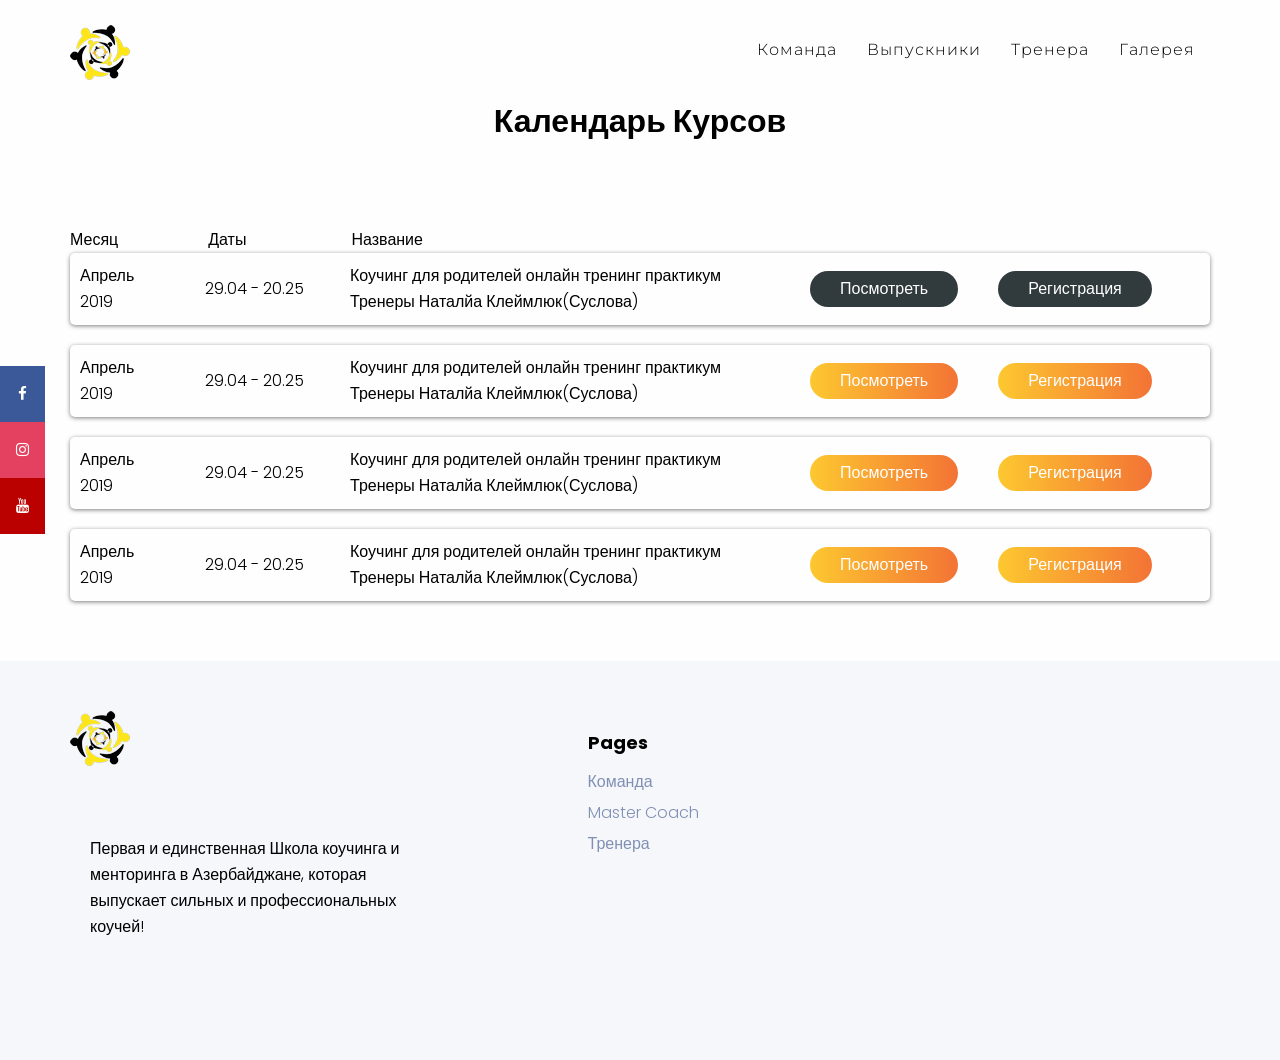
==== calendar.html @ a50178ea "initial commit" ====
<!doctype html>
<html class="no-js" lang="zxx">
<head>
    <!--====== USEFULL META ======-->
    <meta charset="UTF-8">
    <meta http-equiv="X-UA-Compatible" content="IE=edge">
	<meta name="viewport" content="width=device-width, user-scalable=no" />
    <meta name="viewport" content="width=device-width, initial-scale=1">
    <meta name="description" content="Master Coach Azerbaijan" />
    <meta name="keywords" content="Master Coach Azerbaijan" />

    <!--====== TITLE TAG ======-->
    <title>Master Coach Azerbaijan</title>

    <!--====== FAVICON ICON =======-->
    <link rel="shortcut icon" type="image/ico" href="assets/img/favicon.png" />

    <!--====== STYLESHEETS ======-->
    <link type="text/css" rel="stylesheet" href="assets/css/plugins.css" >
    <link type="text/css" rel="stylesheet" href="assets/css/plugins/bx-slider.css" >
    <link type="text/css" rel="stylesheet" href="assets/css/theme.css" >
    <link type="text/css" rel="stylesheet" href="assets/css/icons.css" >
    <link type="text/css" rel="stylesheet" href="assets/css/calendar.css" >
    <!--====== MAIN STYLESHEETS ======-->
    <link type="text/css" rel="stylesheet" href="style.css" >
    <link type="text/css" rel="stylesheet" href="assets/css/materialdesignicons.min.css">
    <link type="text/css" rel="stylesheet" href="assets/css/responsive.css" >

    <script src="assets/js/vendor/modernizr-2.8.3.min.js"></script>
    <!--[if lt IE 9]>
        <script src="//oss.maxcdn.com/html5shiv/3.7.2/html5shiv.min.js"></script>
        <script src="//oss.maxcdn.com/respond/1.4.2/respond.min.js"></script>
        <![endif]-->
</head>

<body class="home-two" data-spy="scroll" data-target=".mainmenu-area" data-offset="90">

    <!--[if lt IE 8]>
        <p class="browserupgrade">You are using an <strong>outdated</strong> browser. Please <a href="http://browsehappy.com/">upgrade your browser</a> to improve your experience.</p>
    <![endif]-->

    <!--- PRELOADER -->
    <div class="preeloader">
        <div class="preloader-spinner"></div>
    </div>

    <!--SCROLL TO TOP-->
    <a href="#scroolup" class="scrolltotop"><i class="fa fa-long-arrow-up"></i></a>

    <!--START TOP AREA-->
    <header class="top-area" id="home">
        <div class="header-top-area" id="scroolup">
            <!--MAINMENU AREA-->
            <div class="mainmenu-area" id="mainmenu-area">
                <div class="mainmenu-area-bg"></div>
                <nav class="navbar">
                    <div class="container">
                        <div class="navbar-header">
                            <a href="index.html" class="navbar-brand"><img src="assets/img/logo.png" alt="logo"></a>
                        </div>
                        <div class="mainmenu-and-right-button">
                            <div id="main-nav" class="stellarnav">
                                <ul id="nav" class="nav navbar-nav">
                                    <li><a href="team.html">Команда</a></li>
                                    <li><a href="master-coach.html">Выпускники</a></li>
                                    <li><a href="trainer.html">Тренера</a></li>
                                    <li><a href="gallery.html">Галерея</a></li>
                                </ul>
                            </div>
                        </div>
                    </div>
                </nav>
            </div>
            <!--END MAINMENU AREA END-->
        </div>
        
    </header>
    <!-- SLIDER BLOCK START-->
    

    <!-- SOCIAL ICONS -->
    <div class="icon-bar">
        <a href="#" class="facebook"><i class="fa fa-facebook"></i></a> 
        <a href="#" class="instagram"><i class="fa fa-instagram" aria-hidden="true"></i></a> 
        <a href="#" class="youtube"><i class="fa fa-youtube"></i></a> 
    </div>
    <!-- SOCIAL ICONS END -->
    

 
    

    <!--ABOUT AREA-->
    


    

   
    

    <!--BLOG AREA-->
    <section class="blog-area padding-100-40 wow fadeIn" id="news">
        <div class="container">
            <div class="row">
                <div class="col-md-12 col-lg-12">
                    <div class="area-title text-center">
                        <h2>Календарь курсов</h2>
                    </div>
                </div>
            </div>
            <div class="row">
                <div class="col-md-12 col-lg-12 col-sm-12 col-xs-12">
                    <ul class="names">
                        <li>Месяц</li>
                        <li>Даты</li>
                        <li>Название</li>
                    </ul>
                    <ul class="list-graduates">
                        <li>
                            <span>Апрель<br>2019</span>
                            <span>29.04 - 20.25</span>
                            <span>Коучинг для родителей онлайн тренинг практикум<br>
                                Тренеры Наталйа Клеймлюк(Суслова)</span>
                            
                            <a class="inactive" href="graduate.html"><button disabled>Посмотреть</button></a>
                            <a class="inactive" href="graduate.html"><button disabled>Регистрация</button></a>
                        </li>
                        <li>
                            <span>Апрель<br>2019</span>
                            <span>29.04 - 20.25</span>
                            <span>Коучинг для родителей онлайн тренинг практикум<br>
                                  Тренеры Наталйа Клеймлюк(Суслова)</span>
                            
                            <a href="graduate.html"><button>Посмотреть</button></a>
                            <a href="graduate.html"><button>Регистрация</button></a>
                        </li>
                        <li>
                            <span>Апрель<br>2019</span>
                            <span>29.04 - 20.25</span>
                            <span>Коучинг для родителей онлайн тренинг практикум<br>
                                Тренеры Наталйа Клеймлюк(Суслова)</span>
                            
                            <a href="graduate.html"><button>Посмотреть</button></a>
                            <a href="graduate.html"><button>Регистрация</button></a>
                        </li>
                        <li>
                            <span>Апрель<br>2019</span>
                            <span>29.04 - 20.25</span>
                            <span>Коучинг для родителей онлайн тренинг практикум<br>
                                Тренеры Наталйа Клеймлюк(Суслова)</span>
                            
                            <a href="graduate.html"><button>Посмотреть</button></a>
                            <a href="graduate.html"><button>Регистрация</button></a>
                        </li>
                    </ul>
                </div>
            </div>
        </div>
    </section>
    <!--BLOG AREA END-->
    

    <!--FOOER AREA-->
    <footer class="footer-area sky-gray-bg padding-bottom padding-top-50 relative wow fadeIn">
        <div class="footer-bottom-area">
            <div class="container">
                <div class="row">
                    <div class="col-md-4 col-xs-12 sm-center xs-center sm-mb50 xs-mb50">
                        <div class="footer-logo mb50">
                            <a href="#"><img src="assets/img/logo.png" alt=""></a>
                        </div>
                        <div class="footer-about">
                            <p>Первая и единственная Школа коучинга и менторинга в 
                                Азербайджане, которая выпускает сильных и 
                                профессиональных коучей!</p>
                        </div>
                    </div>
                    <div class="col-md-7 col-md-offset-1 col-xs-12">
                        <div class="row">
                            <div class="col-md-12 col-sm-12 col-xs-12">
                                <div class="single-footer-widget">
                                    <h4>Pages</h4>
                                    <ul>
                                        <li><a href="#">Команда</a></li>
                                        <li><a href="#">Master Coach</a></li>
                                        <li><a href="trainer.html">Тренера</a></li>
                                    </ul>
                                </div>
                            </div>
                        </div>
                    </div>
                </div>
                
            </div>
        </div>
    </footer>
    <!--FOOER AREA END-->


    <!--====== SCRIPTS JS ======-->
    <script src="assets/js/plugins.js"></script>
    <script src="assets/js/main.js"></script>
</body>


<!-- Mirrored from www.bongobeyond.net/html/aimee/seoplus/index.html by HTTrack Website Copier/3.x [XR&CO'2014], Mon, 11 Feb 2019 16:35:33 GMT -->
</html>
---- assets/css/plugins.css ----
/*--------------------------------------------------------------------------------------
----------------------------------------------------------------------------------------
                                PLUGINS CSS FILES INDEX
========================================================================================
    1. BASE CSS
----------------------------------------------------------------------------------------*/

@import url("plugins/normalize.css");
@import url("plugins/animate.css");
@import url("plugins/owl.carousel.css");
@import url("plugins/swiper.min.html");
@import url("plugins/stellarnav.min.css");
@import url("plugins/bootstrap.min.css");
---- assets/css/plugins/bx-slider.css ----
.bx-wrapper {
    margin: 0 auto 60px;
    padding: 0;
    position: relative;
    -ms-touch-action: pan-y;
    touch-action: pan-y;
}

.bx-wrapper img {
    display: block;
    max-width: 100%;
}

.bxslider {
    margin: 0;
    padding: 0;
}

ul.bxslider {
    list-style: outside none none;
}

.bx-viewport {
    -webkit-transform: translateZ(0px);
    transform: translateZ(0px);
}

.bx-wrapper {
    background: #ffffff none repeat scroll 0 0;
    border: 5px solid #ffffff;
    -webkit-box-shadow: 0 0 5px #cccccc;
    box-shadow: 0 0 5px #cccccc;
}

.bx-wrapper .bx-controls-auto,
.bx-wrapper .bx-pager {
    bottom: -30px;
    position: absolute;
    width: 100%;
}

.bx-wrapper .bx-loading {
    background: #ffffff url("../../img/bx_loader.gif") no-repeat scroll center center;
    height: 100%;
    left: 0;
    min-height: 50px;
    position: absolute;
    top: 0;
    width: 100%;
    z-index: 2000;
}

.bx-wrapper .bx-pager {
    color: #666666;
    font-family: Arial;
    font-size: 0.85em;
    font-weight: 700;
    padding-top: 20px;
    text-align: center;
}

.bx-wrapper .bx-pager.bx-default-pager a {
    background: #666666 none repeat scroll 0 0;
    border-radius: 5px;
    display: block;
    height: 10px;
    margin: 0 5px;
    outline: 0 none;
    text-indent: -9999px;
    width: 10px;
}

.bx-wrapper .bx-pager.bx-default-pager a.active,
.bx-wrapper .bx-pager.bx-default-pager a:focus,
.bx-wrapper .bx-pager.bx-default-pager a:hover {
    background: #000000 none repeat scroll 0 0;
}

.bx-wrapper .bx-controls-auto .bx-controls-auto-item,
.bx-wrapper .bx-pager-item {
    display: inline-block;
}

.bx-wrapper .bx-pager-item {
    font-size: 0;
    line-height: 0;
}

.bx-wrapper .bx-prev {
    background: rgba(0, 0, 0, 0) url("../../img/controls.png") no-repeat scroll 0 -32px;
    left: 10px;
}

.bx-wrapper .bx-prev:focus,
.bx-wrapper .bx-prev:hover {
    background-position: 0 0;
}

.bx-wrapper .bx-next {
    background: rgba(0, 0, 0, 0) url("../../img/controls.png") no-repeat scroll -43px -32px;
    right: 10px;
}

.bx-wrapper .bx-next:focus,
.bx-wrapper .bx-next:hover {
    background-position: -43px 0;
}

.bx-wrapper .bx-controls-direction a {
    height: 32px;
    margin-top: -16px;
    outline: 0 none;
    position: absolute;
    text-indent: -9999px;
    top: 50%;
    width: 32px;
    z-index: 9999;
}

.bx-wrapper .bx-controls-direction a.disabled {
    display: none;
}

.bx-wrapper .bx-controls-auto {
    text-align: center;
}

.bx-wrapper .bx-controls-auto .bx-start {
    background: rgba(0, 0, 0, 0) url("../../img/controls.png") no-repeat scroll -86px -11px;
    display: block;
    height: 11px;
    margin: 0 3px;
    outline: 0 none;
    text-indent: -9999px;
    width: 10px;
}

.bx-wrapper .bx-controls-auto .bx-start.active,
.bx-wrapper .bx-controls-auto .bx-start:focus,
.bx-wrapper .bx-controls-auto .bx-start:hover {
    background-position: -86px 0;
}

.bx-wrapper .bx-controls-auto .bx-stop {
    background: rgba(0, 0, 0, 0) url("../../img/controls.png") no-repeat scroll -86px -44px;
    display: block;
    height: 11px;
    margin: 0 3px;
    outline: 0 none;
    text-indent: -9999px;
    width: 9px;
}

.bx-wrapper .bx-controls-auto .bx-stop.active,
.bx-wrapper .bx-controls-auto .bx-stop:focus,
.bx-wrapper .bx-controls-auto .bx-stop:hover {
    background-position: -86px -33px;
}

.bx-wrapper .bx-controls.bx-has-controls-auto.bx-has-pager .bx-pager {
    text-align: left;
    width: 80%;
}

.bx-wrapper .bx-controls.bx-has-controls-auto.bx-has-pager .bx-controls-auto {
    right: 0;
    width: 35px;
}

.bx-wrapper .bx-caption {
    background: rgba(80, 80, 80, 0.75) none repeat scroll 0 0;
    bottom: 0;
    left: 0;
    position: absolute;
    width: 100%;
}

.bx-wrapper .bx-caption span {
    color: #ffffff;
    display: block;
    font-family: Arial;
    font-size: 0.85em;
    padding: 10px;
}
---- assets/css/theme.css ----
/*--------------------------------------------------------------------------------------
----------------------------------------------------------------------------------------
                                CORE CSS FILES INDEX
========================================================================================
    1. TEXT TYPOGRAPHY CSS
    2. MARGIN CSS
    3. PADDING CSS
    4. BACKGROUND CSS
    5. COLOR CSS
    6. BORDER CSS
    7. SHADOW CSS
    8. BEFORE AFTER CSS
    9. MENU CSS
    10. FORM & INPUT CSS
    11. AREA BG CSS
    12. AREA TITLE CSS
    13. HOVER CSS
    14. HOME AREA CSS
    15. HOME SLIDER CSS
    16. BOX CSS
    17. TEAM CSS
    18. SCREENSHOT CSS
    19. BLOG CSS
    20. WIDGETS CSS
    21. SINGLE PAGE CSS
----------------------------------------------------------------------------------------*/

@import url("core/text-typography.css");
@import url("core/default.css");
@import url("core/margin.css");
@import url("core/padding.css");
@import url("core/background.css");
@import url("core/color.css");
@import url("core/border.css");
@import url("core/shadow.css");
@import url("core/before-after.html");
@import url("core/menu.css");
@import url("core/form-and-input.css");
@import url("core/area-bg.css");
@import url("core/area-title.css");
@import url("core/hover.css");
@import url("core/home-area.css");
@import url("core/slider-area.css");
@import url("core/box.css");
@import url("core/team.css");
@import url("core/screenshot.css");
@import url("core/blog.html");
@import url("core/widgets.html");
@import url("core/single-page.html");
---- assets/css/icons.css ----
/*--------------------------------------------------------------------------------------
----------------------------------------------------------------------------------------
                                ICONS CSS FILES INDEX
========================================================================================
    1. GOOGLE METERIAL ICON
    2. FONT AWESOME ICON
    3. FLAT ICON
    4. THEMEFY ICON
    5. LENEA ICON
    6. BECON ICON
    7. ICOFONT ICON
----------------------------------------------------------------------------------------*/
@import url("icons/font-awesome.min.css");
---- assets/css/calendar.css ----
.socials {
    text-align: center;
    margin-top: 20px;
}
.sertificate .owl-next, 
.sertificate .owl-prev {
    width: 22px;
    height: 40px;
    margin-top: -20px;
    position: absolute;
    top: 50%;
}
.sertificate {
    width: 60%;
    margin: 0 auto;
}
.sertificate > img {
    width: 100%;
}
.sertificate .owl-next {
    right: 10px;
}
.sertificate .owl-prev {
    left: 10px;
}
svg {
    fill: #000;
    height: 60px;
}
@media only screen and (max-width:768px){
    .info > h4 {
        margin-top: 20px;
    }
    .sertificate .owl-next {
        right: 35px;
    }
    .sertificate .owl-prev {
        left: 35px;
    }
}
form {
    display:-webkit-box;
    display:-webkit-flex;
    display:-ms-flexbox;
    display:flex;
    width: 60%;
    margin: 0 auto;
}
.list-graduates {
    padding-inline-start: 0px;
}
.list-graduates > li {
    padding: 10px;
    box-shadow: 0px 1px 4px rgba(0,0,0, .5);
    border-radius: 5px;
    -webkit-box-align: center;
    -webkit-align-items: center;
    -ms-flex-align: center;
    align-items: center;
    display: -webkit-box;
    display: -webkit-flex;
    display: -ms-flexbox;
    display: flex;
    /* -webkit-box-pack: justify;
    -webkit-justify-content: space-between;
        -ms-flex-pack: justify;
            justify-content: space-between; */
            margin-bottom: 20px;
}
@media (max-width:992px){
    .list-graduates > li {
    -webkit-box-orient: vertical;
    -webkit-box-direction: normal;
    -webkit-flex-direction: column;
        -ms-flex-direction: column;
            flex-direction: column;
    }
    .list-graduates > li > span {
        margin-bottom: 20px;
    }
    .list-graduates > li > span:nth-child(2){
        max-width: 100% !important; 
    }
}
.list-graduates > li >  span {
    margin-left: 45px;
}
.list-graduates > li > span:nth-child(1){
    min-width: 80px;
}
.list-graduates > li > span:nth-child(2){
    min-width: 100px;
}
.list-graduates > li > span:nth-child(3){
    min-width: 410px;
    max-width: 410px;
    text-align: justify;
}
.list-graduates > li > a {
    margin-left: 50px;
} 
.list-graduates > li > a:last-child {
    margin-left: 40px;
}
.list-graduates > li > span:first-child {
    margin-left: 0px;
}
.list-graduates > li > span:nth-child(2){
    max-width: 28%;
}
.list-graduates > li > .inactive > button{
    cursor: not-allowed;
    background-image: none;
    background-color: #313A3D;
}
.list-graduates > li > a > button {
    background-color: #fdc830;
    background-image: -webkit-gradient(linear, left top, right top, from(#fdc830), to(#f37335));
    background-image: -webkit-linear-gradient(left, #fdc830, #f37335);
    filter: progid:DXImageTransform.Microsoft.gradient(startColorStr='#696df3', endColorStr='#a200ff', gradientType='1');
    border-radius: 50rem;
    color: #fff;
    padding: 5px 30px;
    border: none;
}
form input[type="submit"] {
    background-color: #fdc830;
    background-image: -webkit-gradient(linear, left top, right top, from(#fdc830), to(#f37335));
    background-image: -webkit-linear-gradient(left, #fdc830, #f37335);
    filter: progid:DXImageTransform.Microsoft.gradient(startColorStr='#696df3', endColorStr='#a200ff', gradientType='1');
    color: #fff;
    border-top-right-radius: 50rem;
    border-bottom-right-radius: 50rem;
}
input[type="text"] {
    border-top-left-radius: 50rem;
    border-bottom-left-radius: 50rem;
    border: 1px solid #fdc830;
    padding: 0px 25px;
}
.names {
    -webkit-padding-start: 0px;
    padding-inline-start: 0px;
    display: -webkit-box;
    display: -webkit-flex;
    display: -ms-flexbox;
    display: flex;
    list-style: none;
    margin-bottom: 0px;
}
.names li {
    margin-left: 90px;
}
.names li:last-child {
    margin-left: 105px;
}
.names li:first-child {
    margin-left: 0px;
}
---- style.css ----
/*--------------------------------------------------------------------------------------
Theme Name: Aimee
Theme URI: https://themeforest.net/user/business-theme/portfolio
Author URI: https://themeforest.net/user/business-theme/portfolio
Description: 100% Responsive, Highly Customizable, SEO Friendly HTML5 template using Twitter Bootstrap Latest, Search Engine Friendly.
Author: Yeadh
Version: 1.0
----------------------------------------------------------------------------------------
    1. TOP AREA
        2.1. WELCOME TEXT AREA
    2. ABOUT AREA
    3. SERVICE AREA
    4. CLIENT AREA
    5. TESTMONIAL AREA
    6. PRICE AERA
    7. BLOG AREA
    8. CONTACT AREA
    9. FOOTER AREA
    10. SCROLL TO TOP AREA
    11. BLOG PAGE
    12. HOME TWO
    13. TESTMONIAL STYLE TWO
----------------------------------------------------------------------------------------*/
/*----------------------------
    1.1. WELCOME TEXT AREA
------------------------------*/
@import url('https://fonts.googleapis.com/css?family=Poppins:400,700');

.welcome-text-area .area-bg::before {
    background: url(assets/img/home/01.png) no-repeat scroll top right / cover;
    width: 50%;
    left: auto;
    right: 0;
}

.bnr-2 {
    background: url(assets/img/home/home-3.png) no-repeat;
    background-size: cover;
    background-position: center;
	    padding-bottom: 10px;
}

.right-layer {
    position: absolute;
    width: 39%;
}

.welcome-text {
    width: 50%;
}

.home-two .welcome-text h1 {
    font-size: 58px;
    letter-spacing: 0;

}

.color_grad {
    color: #1d274e;
}

.welcome-area .right-image img {
    right: 0;
    position: absolute;
    top: 0;
}

/*---------------------------
    2. ABOUT AREA
----------------------------*/

.vision-area .vision-dots .dot.active {
    color: #fff;
    border: 1px solid #000000;
    position: relative;
}

.vision-area .vision-dots .dot.active .quote-arrow {
  position: absolute;
  width: 20px;
  height: 20px;
  border-right: 1px solid #000000;
  border-bottom: 1px solid #000000;
  -webkit-transform: rotate(45deg);
          transform: rotate(45deg);
   bottom: -10px;
   z-index: 2;
   background: #fff;
}

.owl-carousel .owl-item {
    /*	border:1px solid #361cc1;*/
    padding: 15px;
}

.about-area .area-bg {
    background: rgba(0, 0, 0, 0) url("assets/img/home/02.png") no-repeat scroll left top / 50% auto;
}

.about-content ul {
    list-style: outside none none;
    margin: 0;
    padding: 0;
}

.about-content ul li {
    margin-bottom: 20px;
    padding-left: 50px;
    position: relative;
}

.about-content ul li i {
    background: rgba(41, 59, 167, 0.3) none repeat scroll 0 0;
    border-radius: 50%;
    color: #ffffff;
    height: 30px;
    left: 0;
    padding-top: 6px;
    position: absolute;
    text-align: center;
    top: 5px;
    width: 30px;
}

.our_mission_text {
    margin-top: 4%;
}

.read-more {
    background-color: #fdc830;
    background-image: -webkit-gradient(linear, left top, right top, from(#fdc830), to(#f37335));
    background-image: -webkit-linear-gradient(left, #fdc830, #f37335);
    filter: progid:DXImageTransform.Microsoft.gradient(startColorStr='#696df3', endColorStr='#a200ff', gradientType='1');
    border-radius: 50px;
    color: #ffffff;
    display: inline-block;
    font-size: 14px;
    font-weight: 400;
    padding: 8px 30px;
    text-transform: capitalize;
    border: none;
}

.read-more:hover {
    background: #ffffff none repeat scroll 0 0;
    color: #015dc7;
}

/*--------------------------------
    3. SERVICE AREA
---------------------------------*/
.vision-dots {
    display: flex;
    justify-content: center;
}
.vision_item {
    margin-top: 50px;
}
.vision-dots .dot {
    padding: 35px 20.5px 16px;
    border: 1px solid #ccc;
    text-align: center;
    width: 240px;
    /* margin: 0 17px; */
	cursor: pointer;
}

.vision-dots .dot h4 {
    font-size: 20px;
    font-weight: 600;
    letter-spacing: 1px;
}

.vision-dots .dot i {
    font-size: 50px;
    color: #3e59ff;
    margin-bottom: 25px;
}

/* .vision_item {
    border: 1px solid #000000;
} */
.vision_item div p {
    font-size: 16px;
    line-height: 26px;
}

.vision_item div .home-button {
    margin-top: 45px;
}

.vision_item div h2 {
    padding-top: 25px;
}

.tab_images {
    width: 40%;
    float: left;
}

.tab_images img {
    width: 100%;
}

.tab_content {
    width: 60%;
    float: right;
    padding: 0 45px;
}

.box-img-icon {
    height: 70px;
    width: 70px;
}

.box-img-icon img {
    max-height: 100%;
    max-width: 100%;
}

/*---------------------------
    4. CLIENT AREA
---------------------------*/


.client-slider.owl-carousel .owl-item img {
    margin: 0 auto;
    max-width: 100%;
    width: auto;
}

.single-client {
    -webkit-box-align: center;
    -ms-flex-align: center;
    align-items: center;
    display: -webkit-box;
    display: -ms-flexbox;
    display: flex;
    height: 70px;
}

.client-slider .owl-nav > div,
.blog-slider .owl-nav > div {
    background: #334d88 none repeat scroll 0 0;
    border-radius: 50%;
    color: #fff;
    display: inline-block;
    font-size: 20px;
    height: 35px;
    left: 0;
    opacity: 0;
    padding-top: 4px;
    position: absolute;
    text-align: center;
    top: 50%;
    -webkit-transform: translateY(-50%);
    transform: translateY(-50%);
    -webkit-transition: all 0.3s ease 0s;
    transition: all 0.3s ease 0s;
    width: 35px;
}

.client-slider .owl-nav > div.owl-next,
.blog-slider .owl-nav > div.owl-next {
    left: auto;
    right: 0;
}

.client-slider .owl-nav > div:hover,
.blog-slider .owl-nav > div:hover {
    background: #ff7467 none repeat scroll 0 0;
}

.client-slider:hover .owl-nav > div,
.blog-slider:hover .owl-nav > div {
    opacity: 1;
}

/*---------------------------------
    5. TESTMONIAL AREA
----------------------------------*/

.testmonial-area .area-bg {
    background: rgba(0, 0, 0, 0) url("assets/img/home/03.png") no-repeat scroll right top / 22% auto;
}

.single-testmonial-two {
    background: #ffffff none repeat scroll 0 0;
    border-radius: 10px;
    -webkit-box-shadow: 0 0 15px #f7f7fc;
    box-shadow: 0 0 15px #f7f7fc;
    margin: 5px 0;
    padding: 20px;
    position: relative;
    text-align: left !important;
}

.testmonial-quote {
    bottom: 20px;
    position: absolute;
    right: 20px;
}

.testmonial-quote::after {
    color: #FF7467;
    font-family: fontawesome;
    font-size: 41px;
    line-height: 1;
    opacity: 0.5;
    position: absolute;
    bottom: 16px;
    content: "\f10e";
    right: 20px;
}

.author-name-image {
    display: -webkit-box;
    display: -ms-flexbox;
    display: flex;
    -webkit-box-orient: vertical;
    -webkit-box-direction: normal;
    -ms-flex-direction: column;
    flex-direction: column;
    height: 80px;
    -webkit-box-pack: center;
    -ms-flex-pack: center;
    justify-content: center;
    padding-left: 90px;
}

.author-img {
    border-radius: 50%;
    height: 70px;
    left: 0;
    overflow: hidden;
    position: absolute;
    top: 0;
    width: 70px;
}

.author-name-image h4 {
    margin-bottom: 0;
}

.testmonial-slider.owl-carousel {
    overflow: hidden;
}

.testmonial-area .owl-nav > div {
    background: #334d88 none repeat scroll 0 0;
    border-radius: 50%;
    color: #ffffff;
    font-size: 30px;
    height: 40px;
    left: -30px;
    opacity: 0;
    padding-top: 4px;
    position: absolute;
    text-align: center;
    top: 30%;
    -webkit-transition: all 0.3s ease 0s;
    transition: all 0.3s ease 0s;
    visibility: hidden;
    width: 40px;
}

.testmonial-area .owl-nav > div.owl-next {
    left: auto;
    right: -30px;
}

.testmonial-area .owl-nav > div:hover {
    background: #FF7467 none repeat scroll 0 0;
}

/* .owl-carousel:hover .owl-nav > div.owl-next {
    opacity: 1;
    right: 0;
    visibility: visible;
}

.owl-carousel:hover .owl-nav > div.owl-prev {
    left: 0;
    opacity: 1;
    visibility: visible;
} */

/*.testmonial-area .owl-controls {
    height: 20px;
    margin-top: 30px;
}*/

.testmonial-area .owl-dots {
    left: 50%;
    position: absolute;
    -webkit-transform: translateX(-50%);
    transform: translateX(-50%);
}

.testmonial-area .owl-dots > div {
    border: 1px solid #586082;
    border-radius: 50%;
    display: inline-block;
    height: 15px;
    margin: 0 5px;
    -webkit-transition: all 0.3s ease 0s;
    transition: all 0.3s ease 0s;
    width: 15px;
}

.testmonial-area .owl-dots > div.active {
    background: #FF7467 none repeat scroll 0 0;
    border-color: #FF7467;
}

/*---------------------------------
    6. PRICE AERA
-----------------------------------*/

.single-price-two {
    background: #ffffff none repeat scroll 0 0;
    opacity: 0.5;
    padding: 30px;
    position: relative;
    -webkit-transition: all 0.3s ease 0s;
    transition: all 0.3s ease 0s;
    width: 300px;
}

.owl-item.center.active .single-price-two {
    -webkit-box-shadow: 0 0 20px #f8f8fc;
    box-shadow: 0 0 20px #f8f8fc;
    opacity: 1;
    z-index: 9;
    text-align: left;
}

.swiper-slide-active .single-price-two {
    -webkit-box-shadow: 0 0 20px #f8f8fc;
    box-shadow: 0 0 20px #f8f8fc;
    opacity: 1;
    z-index: 9;
    text-align: left;
}

.single-price {
    border: 1px solid #f7f9fc;
    overflow: hidden;
    position: relative;
    z-index: 1;
}

.single-price .area-bg {
    z-index: -1;
}

.pricing-area .row > .col-md-4:first-child .single-price-two {
    left: 80px;
}

.pricing-area .row > .col-md-4:last-child .single-price-two {
    right: 80px;
}
.pricing-area .area-title h2, .blog-area .area-title h2{
    margin-bottom: 85px;
}
.blog-area .owl-carousel .owl-item{
	padding-top:0px;
}

.single-price:hover .area-bg::after,
.single-price.active .area-bg::after {
    opacity: 1;
    -webkit-transition: all 0.3s ease 0s;
    transition: all 0.3s ease 0s;
}

.single-price:hover .price-hidding h3,
.single-price.active .price-hidding h3 {
    color: #ffffff;
    text-shadow: 1px 2px 1px #FF7467;
}

.price-hidding h3,
.price-rate h3 {
    color: #FF7467;
}

.price-rate h3 sub,
.price-rate h3 sup {
    font-size: 24px;
    font-weight: 400;
}

.price-rate h3 sub {
    color: #4d557d;
    font-size: 16px;
}

.price-details li {
    margin-bottom: 15px;
}

.price-details li i {
    background: #ffc4be none repeat scroll 0 0;
    border-radius: 50%;
    color: #fff;
    font-size: 12px;
    height: 20px;
    margin-right: 5px;
    padding-top: 3.5px;
    text-align: center;
    width: 20px;
}

.purchase-button {
    background: #FF7467 none repeat scroll 0 0;
    border: 2px solid #FF7467;
    border-radius: 50px;
    color: #ffffff;
    display: inline-block;
    letter-spacing: 1px;
    padding: 8px 30px;
    font-weight: 700;
}

.purchase-button:hover {
    background: transparent;
    border: 2px solid #FF7467;
    color: #FF7467;
}

.single-price:hover .purchase-button,
.single-price.active .purchase-button {
    background: #ffffff none repeat scroll 0 0;
    color: #FF7467;
}

.price-list .owl-nav > div {
    background: #334d88 none repeat scroll 0 0;
    border-radius: 50%;
    color: #ffffff;
    display: inline-block;
    font-size: 20px;
    height: 35px;
    left: 0;
    opacity: 0;
    padding-top: 4px;
    position: absolute;
    text-align: center;
    top: 50%;
    -webkit-transform: translateY(-50%);
    transform: translateY(-50%);
    -webkit-transition: all 0.3s ease 0s;
    transition: all 0.3s ease 0s;
    width: 35px;
}

.price-list .owl-nav > div.owl-next {
    left: auto;
    right: 0;
}

.price-list:hover .owl-nav > div {
    opacity: 1;
}

.price-list .owl-nav > div:hover {
    background: #FF7467 none repeat scroll 0 0;
}

/*--------------------------------
    8. FAQS AREA
---------------------------------*/

.panel.panel-default {
    margin-bottom: 30px;
}

.panel-default > .panel-heading {
    background-color: #ecf1fa;
}

.active .accordion-toggle {
    color: #FF7467;
}

.panel-body {
    border-top: 0;
}

.accordion-toggle .panel-title .fa-angle-down {
    margin-top: 5px;
    -webkit-transition: all 0.3s ease 0s;
    transition: all 0.3s ease 0s;
}

.accordion-toggle.collapsed .panel-title .fa-angle-down {
    -webkit-transform: rotate(-180deg);
    transform: rotate(-180deg);
}

/*--------------------------------
    7. BLOG AREA
----------------------------------*/

.single-blog-item {
    background: #fff none repeat scroll 0 0;
    -webkit-box-shadow: 0 0 5px #F8F8FC;
    box-shadow: 0 0 5px #F8F8FC;
    -webkit-transition: all 0.3s ease 0s;
    transition: all 0.3s ease 0s;
}

.blog-thumb {
    overflow: hidden;
    text-align: center;
}

.blog-thumb img {
    -webkit-transition: all 0.3s ease 0s;
    transition: all 0.3s ease 0s;
}

.single-blog:hover {
    -webkit-box-shadow: 0 0 20px #ddd;
    box-shadow: 0 0 20px #ddd;
    -webkit-transform: translateY(-5px);
    transform: translateY(-5px);
}

.post-item-content p {
    font-size: 12px;
}

.post-item-content .read-more {
    margin-top: 15px;
}

.blog-details h3 {
    font-size: 20px;
    line-height: 1.3;
    margin-bottom: 25px;
}

.blog-meta a {
    opacity: .7;
    margin-right: 15px;
}

.blog-meta a:hover {
    opacity: 1;
}

.blog-details a.readmore {
    display: inline-block;
    letter-spacing: 1px;
}

.single-blog-item .read-more {
    font-weight: 500;
    text-transform: capitalize;
}

.single-blog-item:hover .blog-thumb img {
    opacity: 0.5;
    -webkit-transform: scale(1.3) rotate(10deg);
    transform: scale(1.3) rotate(10deg);
}

.blog-slider div.col-lg-4 {
    padding: 0;
    width: 100%;
}

.row.blog-slider {
    margin: 0;
}

/*---------------------------------
    8. CONTACT AREA
----------------------------------*/

.contact-form {
    padding: 100px 20px;
    background: #f6f7fa none repeat scroll 0 0;
}

.contact-form input {
    height: 40px;
    border-radius: 0;
    margin-bottom: 20px;
    border: none;
}

.contact-form textarea {
    height: 160px;
    border-radius: 0;
    margin-bottom: 20px;
    border: none;
}

.contact-address {
    background: #fff;
    padding: 15px;
    margin-bottom: 15px;
    border-radius: 10px;
}

.contact-address i {
    color: #3e59ff;
    float: left;
    margin-right: 15px;
    margin-bottom: 15px;
}

.contact-address p {
    display: block
}

.subscriber-form {
    background: #ffffff none repeat scroll 0 0;
    border: 1px solid #dddddd;
    border-radius: 5px;
    font-size: 16px;
    height: 70px;
    margin-bottom: 50px;
    position: relative;
    text-transform: capitalize;
}

.subscriber-form input {
    background: transparent none repeat scroll 0 0;
    border: 0 none;
    border-radius: 5px;
    color: black;
    height: 100%;
    left: 0;
    letter-spacing: 1px;
    padding: 10px 11% 10px 30px;
    position: absolute;
    top: 0;
    width: 80%;
}

.subscriber-form button {
    background: #FF7467 none repeat scroll 0 0;
    border: 2px solid #FF7467;
    border-radius: 5px;
    color: #ffffff;
    font-size: 14px;
    height: 100%;
    letter-spacing: 2px;
    position: absolute;
    right: 0;
    text-transform: uppercase;
    top: 0;
    -webkit-transition: all 0.3s ease 0s;
    transition: all 0.3s ease 0s;
    width: 150px;
}

.subscriber-form button:hover {
    background: #ffffff none repeat scroll 0 0;
    color: #FF7467;
}

label.mt10 {
    bottom: -52px;
    left: 0;
    position: absolute;
    right: 0;
    text-align: center;
}

label.mt10.valid {
    bottom: 18px;
    color: #FF7467;
    left: 0;
    position: absolute;
    right: 0;
    text-align: center;
}

.contact-area .box-icon {
    border: 2px solid #FF7467;
    border-radius: 50%;
    color: #FF7467;
    display: inline-block;
    font-size: 30px;
    height: 60px;
    padding-top: 14px;
    text-align: center;
    width: 60px;
}

.contact-area .text-icon-box:hover .box-icon {
    background: #FF7467 none repeat scroll 0 0;
    border-color: #FF7467;
    color: #ffffff;
}

/*---------------------------------
    9. FOOTER AREA
----------------------------------*/
.footer-area {
    background: #f6f7fa none repeat scroll 0 0;
}

.footer-about {
    padding: 20px;
}

.single-footer-widget {
    padding: 20px 30px;
}

.price-details > ul,
.single-footer-widget ul {
    list-style: outside none none;
    margin: 0;
    padding: 0;
}

.single-footer-widget li {
    margin-bottom: 5px;
    position: relative;
}

.single-footer-widget a {
    color: #8090b5;
}

.single-footer-widget a:hover {
    color: #FF7467;
}

.footer-social-bookmark .social-bookmark li a {
    border: 1px solid;
    border-radius: 50%;
    font-size: 20px;
    height: 40px;
    margin: 0 5px;
    padding-top: 6px;
    text-align: center;
    width: 40px;
}

/*---------------------------------
    10. SCROLL TO TOP AREA
----------------------------------*/

.scrolltotop {
    background: #404873 none repeat scroll 0 0;
    bottom: 20px;
    color: #ffffff;
    display: none;
    font-size: 20px;
    height: 40px;
    padding-top: 8px;
    position: fixed;
    right: 20px;
    text-align: center;
    width: 40px;
    z-index: 9;
}

.scrolltotop:hover {
    background: #FF7467;
    color: #ffffff;
}

/*-----------------------------
    11. BLOG PAGE
------------------------------*/
body.single-page {
    background: rgba(0, 0, 0, 0) url("assets/img/home/01.png") no-repeat scroll right top / 50% auto;
}

.no-bg {
    background: rgba(0, 0, 0, 0) none repeat scroll 0 0;
}

.top-area.single-page {
    height: 350px;
    background: url(assets/img/banner.jpg) no-repeat scroll 48% 72%;
    background-size: cover;
}

.page-barner-area {
    -webkit-box-align: center;
    -ms-flex-align: center;
    align-items: center;
    display: -webkit-box;
    display: -ms-flexbox;
    display: flex;
    height: 100%;
    width: 100%;
    position: relative;
    background: #ffffffdb;
}

.page-barner-area .area-bg {}

/*-------------------
    WIDGETS CSS
--------------------*/

.single-sidebar-widgets h3 {
    margin-bottom: 30px;
}

.widget_recent_entries ul {
    list-style: outside none none;
    margin: 0;
    padding: 0;
}

.widget_recent_entries ul li {
    margin-bottom: 20px;
    overflow: hidden;
}

.widget_recent_entries ul li:last-child {
    margin-bottom: 0;
}

.widget_search form {
    background: #f5f8fa none repeat scroll 0 0;
    border: 1px solid #dddddd;
    height: 50px;
    position: relative;
}

.widget_search form input {
    background: rgba(0, 0, 0, 0) none repeat scroll 0 0;
    border: 0 none;
    height: 100%;
    left: 0;
    padding: 15px;
    position: absolute;
    top: 0;
    width: calc(100% - 60px);
}

.widget_search form button {
    background: #FF7467 none repeat scroll 0 0;
    border: 2px solid #FF7467;
    color: #ffffff;
    font-size: 20px;
    height: 100%;
    padding-top: 3px;
    position: absolute;
    right: 0;
    top: 0;
    -webkit-transition: all 0.3s ease 0s;
    transition: all 0.3s ease 0s;
    width: 60px;
}

.widget_search form button:hover {
    background: rgba(0, 0, 0, 0) none repeat scroll 0 0;
    border: 2px solid;
    color: #FF7467;
}

.single-sidebar-widgets ul {
    list-style: outside none none;
    margin: 0;
    padding: 0;
}

.widget_categories ul li {
    border-bottom: 1px solid #dddddd;
    padding: 10px 0;
}

.widget_categories ul li:first-child {
    padding-top: 0;
}

.widget_categories ul li:last-child {
    border-bottom: 0 none;
    padding-bottom: 0;
}

.widget_categories ul li a {
    display: block;
}

.tagcloud a {
    border: 1px solid;
    display: inline-block;
    margin-bottom: 10px;
    margin-right: 10px;
    padding: 5px 10px;
}

.tagcloud a:hover {
    background: #FF7467 none repeat scroll 0 0;
    border-color: #FF7467;
    color: #ffffff;
}

blockquote {
    background: #f5f8fa none repeat scroll 0 0;
    margin: 30px 0;
}

.share-and-tags {
    margin-top: 30px;
}

.share-and-tags ul {
    list-style: outside none none;
    margin: 0;
    padding: 0;
}

.share-and-tags ul li a {
    border: 1px solid;
    border-radius: 5px;
    display: inline-block;
    margin-left: 10px;
    min-width: 35px;
    padding: 5px 10px;
    text-align: center;
}

.share-and-tags ul li a:hover {
    background: #FF7467 none repeat scroll 0 0;
    border-color: #FF7467;
    color: #ffffff;
}

.share-and-tags ul li:first-child a {
    margin-left: 0;
}

/*--------------------
    COMMENT BOX CSS
-----------------------*/

.comment-area ul {
    list-style: outside none none;
}

.comment-area li.comment {
    margin-bottom: 50px;
}

ul.children {
    margin-top: 50px;
}

.comment-area li.comment:last-child {
    margin-bottom: 0;
}

.comment-author {
    border-radius: 50%;
    -webkit-box-shadow: 0 0 5px;
    box-shadow: 0 0 5px;
    height: 100px;
    left: 0;
    overflow: hidden;
    position: absolute;
    top: 0;
    width: 100px;
}

.comments-meta {
    margin-bottom: 10px;
}

.comments-meta h4 {
    margin-bottom: 0;
    font-weight: 500;
}

.reply-comment {
    position: absolute;
    right: 0;
    top: 0;
}

.comments-details {
    padding-left: 130px;
    position: relative;
}

.comment-box form input,
.comment-box form textarea,
.comment-box form button {
    max-height: 130px;
    min-height: 40px;
    padding: 10px;
}

.comment-box form button {
    background: #FF7467 none repeat scroll 0 0;
    border: 2px solid #FF7467;
    border-radius: 5px;
    color: #ffffff;
    padding: 8px 20px;
    text-transform: uppercase;
    -webkit-transition: all 0.3s ease 0s;
    transition: all 0.3s ease 0s;
}

.comment-box form button:hover {
    background: rgba(0, 0, 0, 0) none repeat scroll 0 0;
    color: #FF7467;
}

/*-------------------------------
    12. HOME TWO
-------------------------------*/

.home-two .area-title h2 {
    font-weight: 700;
    line-height: 1.3;
    color:#000000;
}

.home-two .area-title p {
    color: #90bffb;
    margin-bottom: 10px;
}

.about-mockup-bg img {
    height: 100%;
    width: auto;
}

.about-mockup-bg {
    height: 96%;
    left: 0;
    position: absolute;
    text-align: center;
    top: 0;
    width: 50%;
}


.about-bottom-area .about-mockup-bg {
    left: auto;
    right: 0;
}

.about-mockup-bg {
    height: 96%;
    left: 0;
    position: absolute;
    text-align: center;
    top: 0;
    width: 50%;
}

.video-link {
    position: absolute;
    top: 45%;
    left: 45%;
    background: #fff;
    width: 50px;
    height: 50px;
    justify-content: center;
    display: flex;
    align-items: center;
    border-radius: 50%;
}

.video-link:before {
    content: "";
    position: absolute;
    z-index: 0;
    left: 50%;
    top: 50%;
    -ms-transform: translateX(-50%) translateY(-50%);
    -webkit-transform: translateX(-50%) translateY(-50%);
    transform: translateX(-50%) translateY(-50%);
    display: block;
    width: 80px;
    height: 80px;
    background: #fff;
    border-radius: 50%;
    -webkit-animation: pulse-border 1500ms ease-out infinite;
    animation: pulse-border 1500ms ease-out infinite;
    z-index: 1;
}

.video-link:hover {
    color: #313131;
}

@-webkit-keyframes pulse-border {
    0% {
        -webkit-transform: translateX(-50%) translateY(-50%) translateZ(0) scale(1);
        transform: translateX(-50%) translateY(-50%) translateZ(0) scale(1);
        opacity: 1;
    }

    100% {
        -webkit-transform: translateX(-50%) translateY(-50%) translateZ(0) scale(1.3);
        transform: translateX(-50%) translateY(-50%) translateZ(0) scale(1.3);
        opacity: 0;
    }
}

@-moz-keyframes pulse-border {
    0% {
        transform: translateX(-50%) translateY(-50%) translateZ(0) scale(1);
        opacity: 1;
    }

    100% {
        transform: translateX(-50%) translateY(-50%) translateZ(0) scale(1.3);
        opacity: 0;
    }
}

@-o-keyframes pulse-border {
    0% {
        transform: translateX(-50%) translateY(-50%) translateZ(0) scale(1);
        opacity: 1;
    }

    100% {
        transform: translateX(-50%) translateY(-50%) translateZ(0) scale(1.3);
        opacity: 0;
    }
}

@keyframes pulse-border {
    0% {
        -webkit-transform: translateX(-50%) translateY(-50%) translateZ(0) scale(1);
        transform: translateX(-50%) translateY(-50%) translateZ(0) scale(1);
        opacity: 1;
    }

    100% {
        -webkit-transform: translateX(-50%) translateY(-50%) translateZ(0) scale(1.3);
        transform: translateX(-50%) translateY(-50%) translateZ(0) scale(1.3);
        opacity: 0;
    }
}

.animate-this {
    animation:
        first-animation 2s infinite,
        another-animation 1s;
}

@keyframes move {
    from {
        top: 0;
        left: 0;
    }

    to {
        top: 100px;
        left: 100px;
    }
}

.video-link i {
    color: #e8135b;
}

.mfp-close-btn-in .mfp-close {
    color: #fff;
}

/* CSS for video cover image */
div.mfp-content {
    text-align: center;
}

/* div.mfp-content .mfp-close {
    background: rgba(255, 255, 255, 0.3);
} */

#popup-video {
    position: relative;
    margin: 0 auto;
    max-width: 90%;
    max-height: 90%;
}

.home-two a:hover,
.home-two ul#nav li a:hover,
.home-two ul#nav li.active a {
    color: #4694f9;
}

.home-two .login-register ul li a {
    border-radius: 5px;
}



.home-two .testmonial-area .owl-nav > div:hover,
.home-two .client-slider .owl-nav > div:hover,
.home-two .blog-slider .owl-nav > div:hover,
.home-two .price-list .owl-nav > div:hover,
.home-two .price-details li i,
.home-two .box-hover-1::before {
    background: #4694f9 none repeat scroll 0 0;
}

.home-two .price-hidding h3,
.home-two .price-rate h3,
.testmonial-quote::after {
    color: #4694f9;
}

.home-two .box-hover-1::before {
    background: #4694f9 none repeat scroll 0 0;
}

.home-two .read-more:hover,
.home-two .purchase-button:hover,
.home-two .home-button a:hover {
    background: transparent;
    color: #000000;
    border-color: #4694f9;

}

/*----------------------------
    13. TESTMONIAL STYLE TWO
-------------------------------*/


.testimonials-style-two .bx-wrapper {
    -webkit-box-shadow: 0 0 0;
    box-shadow: 0 0 0;
}

.testmonial-style-two {
    margin: 0 auto;
    max-width: 970px;
    position: relative;
    padding: 35px 0 0;
}
.bx-viewport {
    overflow: visible!important;
}
.single-testimonials .author-image,
.single-testimonials .author-content {
    display: table-cell;
    vertical-align: middle;
}
.author-content a {
    position: relative;
}
.single-testimonials .author-image {
    margin-bottom: 30px;
    width: 400px;
    text-align: center;
}

.single-testimonials .author-image img {
    height: 200px;
    margin-left: auto;
    margin-right: auto;
    position: relative;
    top: 0;
    width: 200px;
    /* margin-bottom: -80px; */
    border-radius: 50%;
    border: 1px solid blanchedalmond;
}

.single-testimonials .author-content img {
    max-width: 100%;
    width: 140px;
    position: absolute;
    padding-top: 30px;
}

.single-testimonials .author-content h3 {
    font-size: 16px;
    margin: 20px 0 5px;
}

.testimonials-slider .bx-wrapper {
    background-color: transparent;
    border: medium none;
    -webkit-box-shadow: none;
    box-shadow: none;
    margin-bottom: 0;
}

.testimonials-slider .bx-wrapper ul.slider {
    margin: 0;
    padding: 0;
}

.testimonials-slider .bx-wrapper .bx-controls-direction {
    text-align: center;
}

.testimonials-slider .bx-wrapper .bx-controls-direction a {
    background-image: none;
    font-size: 27px;
    position: relative;
    text-indent: 0;
    top: 10px;
    -webkit-transition: all 0.4s ease 0s;
    transition: all 0.4s ease 0s;
}

.testimonials-slider .bx-wrapper .bx-controls-direction a:hover {
    color: #4694f9;
}

.testimonials-slider .bx-wrapper .bx-prev {
    left: 0;
    margin-right: 25px;
}

.testimonials-slider .bx-wrapper .bx-next {
    right: 0;
}

#testimonials-slider-pager a.pager-item {
    border-radius: 50%;
    -webkit-box-shadow: 0 0 7px #f1f1f1;
    box-shadow: 0 0 7px #f1f1f1;
    left: 0;
    overflow: hidden;
    position: absolute;
    top: 0;
    width: 70px;
    z-index: 99;
}

#testimonials-slider-pager a.pager-item:nth-child(1) {
    left: 130%;
    top: 60%;
}

#testimonials-slider-pager a.pager-item:nth-child(2) {
    left: -10%;
    top: 115%;
}

#testimonials-slider-pager a.pager-item:nth-child(3) {
    left: -41%;
    top: 95%;

}

#testimonials-slider-pager a.pager-item:nth-child(4) {
    left: -96px;
    top: 60%;
}

/*#testimonials-slider-pager a.pager-item:nth-child(5) {
    left: 11%;
    top: 18%;
}*/
#testimonials-slider-pager a.pager-item:nth-child(5) {
    left: -30%;
    top: 8%;
}

#testimonials-slider-pager a.pager-item:nth-child(6) {
    left: 110%;
    top: 9%;
}

.testimonials-slider .bx-wrapper .bx-controls-direction {
    margin-top: 20px;
    width: calc(100% - 90px);
}


@media (min-width: 1150px) and (max-width: 1915px) {
    #testimonials-slider-pager a.pager-item:nth-child(1) {
        left: 30%;
        top: 60%;
    }

    #testimonials-slider-pager a.pager-item:nth-child(3) {
        left: 5%;
        top: 99%;
    }

    #testimonials-slider-pager a.pager-item:nth-child(4) {
        left: -50px;
        top: 60%;
    }

    #testimonials-slider-pager a.pager-item:nth-child(5) {
        left: 0;
        top: 8%;
    }

    #testimonials-slider-pager a.pager-item:nth-child(6) {
        left: 30%;
        top: 9%;
    }
}

@media (max-width: 1680px) {
    .welcome-area {
        margin: 10% 0;
    }
    
}

@media (max-width: 1440px) {
    .welcome-area {
        margin: 10% 0 10% 0;
    }
    .home-two .welcome-text h1 {
       font-size: 48px;
    }
    .welcome-text p {
      padding-right: 15%;
    }
}

@media (max-width: 1366px){
.welcome-area .right-image img {
    width: 50%;
}
}


@media (max-width: 1200px) {
	    .team-slider .team_common .member_info {
		right: -25px!important;
		width: 250px!important;
	}
}

@media (max-width: 991px) {

    .welcome-text,
    .welcome-text h1 {}

    .vision-dots .dot {
        padding: 35px 30px;
    }
}

@media (max-width: 781px) {
    .vision-dots .dot {
        padding: 35px 14px;
    }

    .vision-dots .dot h4 {
        font-size: 12px;
    }

    .welcome-text {
        padding: 0 !important;
    }

    .tab_content, .tab_images{
       width: 100%;
       padding: 0;
   }

.about-mockup {
text-align: center
}

.about-mockup img {
 width : 80%;
margin-bottom: 15px;
}
.testimonials-slider .bx-wrapper .bx-controls-direction {
    width: 100%;
}
.testimonials-slider .bx-wrapper .bx-controls-direction, .member_info {
    width: 100% !important;
}

}

@media (max-width: 581px) {

    .welcome-text,
    .welcome-text h1 {}

    .welcome-area .right-image img {
        display: none;
    }

    .vision-dots .dot {
        padding: 35px 0px;
    }

    .vision-dots .dot i {
        font-size: 28px;
    }

    .vision-dots .dot h4 {
        font-size: 14px;
    }

    .tab_images {
        display: none;
    }

    .tab_content {
        width: 100%;
    }

    .vision-dots .dot {
        display: none;
    }

    .tab_content {
        padding: 0;
    }

    .client-area {
        padding-bottom: 50px;
        margin-top: 0;
    }

}

@media (min-width: 991px) and (max-width: 1150px) {
    #testimonials-slider-pager a.pager-item:nth-child(1) {
        left: 30%;
        top: 70%;
    }

    #testimonials-slider-pager a.pager-item:nth-child(2) {
        left: -3%;
        top: 105%;
    }

    #testimonials-slider-pager a.pager-item:nth-child(3) {
        left: 8%;
        top: 108%;
    }

    #testimonials-slider-pager a.pager-item:nth-child(4) {
        left: -2%;
        top: 55%;
    }

    #testimonials-slider-pager a.pager-item:nth-child(5) {
        left: 4%;
        top: 0%;
    }

    #testimonials-slider-pager a.pager-item:nth-child(6) {
        left: 30%;
        top: -5%;
    }
}

@media (min-width: 768px) and (max-width: 990px) {
    #testimonials-slider-pager a.pager-item:nth-child(1) {
        left: 80%;
        top: 70%;
    }

    #testimonials-slider-pager a.pager-item:nth-child(2) {
        left: 92%;
        top: 115%;
    }

    #testimonials-slider-pager a.pager-item:nth-child(3) {
        left: 8%;
        top: 108%;
    }

    #testimonials-slider-pager a.pager-item:nth-child(4) {
        left: -2%;
        top: 55%;
    }

    #testimonials-slider-pager a.pager-item:nth-child(5) {
        left: 4%;
        top: 0%;
    }

    #testimonials-slider-pager a.pager-item:nth-child(6) {
        left: 90%;
        top: -5%;
    }
}

@media (min-width: 768px) and (max-width: 991px) {
    .single-testimonials .author-image {
        width: 350px;
    }

    .testmonial-style-two {
        padding: 0;
    }
}


@media only screen and (max-width: 767px) {

    .single-testimonials .author-image,
    .single-testimonials .author-content {
        display: inherit;
        text-align: center;
        vertical-align: inherit;
    }

    .single-testimonials .author-image {
        margin-bottom: 20px;
        width: auto;
    }

    .testmonial-style-two {
        padding: 0;
    }
}

@media only screen and (max-width: 500px) {
    .single-service-widget {
        padding: 15px 10px;
    }

    .team-slider .team_common .member_info {
        position: relative !important;
    }

    .team-slider .team_common .member_img {
        max-width: 100% !important;
    }

    .post-item-content .post-date {
        float: right;
        margin-top: -45px;
    }

    .post-item-content span {
        right: 0;
        margin-top: -12px;
        position: absolute;
    }

    .welcome-area {
        margin-top: 35% !important;
    }

    .welcome-text h1 {
        font-size: 20px;
    }

    .single_price {
        margin-bottom: 30px;
    }

}

.contact_details {
    margin: 35px 0;
}

.single-service-widget {
    margin: 30px 0
}

.single-service-widget .media-left {
    padding-right: 30px;
}

.single-service-widget i {
    font-size: 50px;
    padding-right: 30px;
    line-height: 45px
}

.contact_details h5 {
    font-size: 16px;
}

.single-service-widget p {
    color: #999
}

.single-service-widget h2 {
    margin-top: 0;
    text-transform: capitalize;
    transition: all 0.3s ease-in-out
}

.single-service-widget:hover .pulse-shrink {
    -webkit-animation-name: pulse-shrink;
    animation-name: pulse-shrink;
    -webkit-animation-duration: 0.3s;
    animation-duration: 0.3s;
    -webkit-animation-timing-function: linear;
    animation-timing-function: linear;
    -webkit-animation-iteration-count: infinite;
    animation-iteration-count: infinite;
    -webkit-animation-direction: alternate;
    animation-direction: alternate
}

.features-block .media-left i {
    color: #3e59ff;
    line-height: 80px;
    width: 80px;
    height: 80px;
    display: inline-block;
    border-radius: 50%;
    text-align: center;
    box-shadow: 0 0 4px rgba(0, 0, 0, 0.14), 0 4px 8px rgba(0, 0, 0, 0.28);
    padding: 0;
    font-size: 40px;
    margin: 5px;
}

.features-block .media-body {
    margin-left: 15px
}

@-webkit-keyframes pulse-shrink {
    to {
        -webkit-transform: scale(0.9);
        transform: scale(0.9)
    }
}

@keyframes pulse-shrink {
    to {
        -webkit-transform: scale(0.9);
        -ms-transform: scale(0.9);
        transform: scale(0.9)
    }
}

.pulse-shrink {
    display: inline-block
}



.about-content h3 {
    width: 60%;
}

.about-content .single_goal {
    padding: 22px 0 22px 110px;
}

.about-content .single_goal:first-child {
    padding-top: 0;
}

.about-content .single_goal::before {
    background: #efefef none repeat scroll 0 0;
    bottom: 0;
    content: "";
    height: 1px;
    position: absolute;
    right: 0;
    width: 345px;
}

.about-content .single_goal:last-child:before {
    display: none;
}

.about-content .single_goal > i {
    color: #3e59ff;
    display: inline-block;
    font-size: 72px;
    left: 0;
    line-height: 72px;
    position: absolute;
}

.about-content .single_goal:first-child > i {
    top: -8px;
}

.single_goal h5 {
    text-transform: uppercase;
}

.home3_top_area .big_square {
    background: #e9edf299;
    border-radius: 70px;
    height: 420px;
    position: absolute;
    right: -240px;
    top: -40px;
    width: 620px;
    z-index: 0;
    -webkit-transform: rotate(27deg);
    -ms-transform: rotate(27deg);
    -o-transform: rotate(27deg);
    transform: rotate(27deg);
}

.home3_top_area .big_square2 {
    background: #e9edf299;
    border-radius: 70px;
    height: 420px;
    position: absolute;
    left: -345px;
    bottom: 20px;
    width: 620px;
    z-index: 0;
    -webkit-transform: rotate(27deg);
    -ms-transform: rotate(27deg);
    -o-transform: rotate(27deg);
    transform: rotate(27deg);
}

.hero3_text {
    margin-top: 15%;
}

/*partner*/

.partner {
    text-align: center;
}

.partner .list-inline-item:not(:last-child) {
    margin-right: 0;
}

.partner li {
    width: 19%;
    text-align: center;
    margin-bottom: 50px;
}

.partner > li img {
    transition: all .3s ease;
}

.partner > li:hover img {
    transform: scale(1.1);
}

@media (max-width: 1366px) {
    .padding-top {
        padding-top: 20px;
    }
}

@media (max-width: 1400px) {
    .home3_top_area .welcome-text img {
        max-width: 600px;
    }
}

.home3_top_area .triangle1 {
    width: 30px;
    height: 30px;
    display: block;
    background-size: contain;
    background-color: #8385e6;
    border-radius: 5px;
    right: 5%;
    z-index: 9999;
    margin-top: 10%;
    position: absolute;
    top: 30%;
}

.home3_top_area .triangle2 {
    width: 30px;
    height: 30px;
    display: block;
    background-size: contain;
    background-color: #8385e6;
    border-radius: 5px;
    left: 5%;
    margin-top: 10%;
    position: absolute;
    top: 30%;
}

.pricing-area .triangle1 {
    width: 30px;
    height: 30px;
    display: block;
    background-size: contain;
    background-color: #8385e6;
    border-radius: 5px;
    right: 5%;
    z-index: 9999;
    margin-top: 10%;
    position: absolute;
    top: 30%;
}

.pricing-area .triangle2 {
    width: 30px;
    height: 30px;
    display: block;
    background-size: contain;
    background-color: #8385e6;
    border-radius: 5px;
    left: 5%;
    margin-top: 10%;
    position: absolute;
    top: 30%;
}

.features-top-area .triangle3 {
    width: 30px;
    height: 30px;
    display: block;
    background-size: contain;
    background-color: #8385e6;
    border-radius: 5px;
    left: 5%;
    margin-top: 10%;
    position: absolute;
}

.features-top-area .triangle4 {
    width: 20px;
    height: 20px;
    display: block;
    background-size: contain;
    background-color: #8385e6;
    border-radius: 5px;
    right: 5%;
    position: absolute;
    bottom: -80%;
}

.pricing-area .triangle5 {
    width: 20px;
    height: 20px;
    display: block;
    background-size: contain;
    background-color: #8385e6;
    border-radius: 5px;
    right: 5%;
    position: absolute;
    margin-top: 30%;
}

.pricing-area .triangle6 {
    width: 30px;
    height: 30px;
    display: block;
    background-size: contain;
    background-color: #8385e6;
    border-radius: 5px;
    left: 5%;
    margin-top: 10%;
    position: absolute;
}

.floating-ball-2 {
    animation-name: floating-ball-model-2;
    animation-duration: 24s;
    animation-iteration-count: infinite;
    animation-timing-function: linear;
    -webkit-animation-name: floating-ball-model-2;
    -webkit-animation-duration: 24s;
    -webkit-animation-iteration-count: infinite;
    -webkit-animation-timing-function: linear;
    -moz-animation-name: floating-ball-model-2;
    -moz-animation-duration: 24s;
    -moz-animation-iteration-count: infinite;
    -moz-animation-timing-function: linear;
    -ms-animation-name: floating-ball-model-2;
    -ms-animation-duration: 24s;
    -ms-animation-iteration-count: infinite;
    -ms-animation-timing-function: linear;
    -o-animation-name: floating-ball-model-2;
    -o-animation-duration: 24s;
    -o-animation-iteration-count: infinite;
    -o-animation-timing-function: linear;

    position: absolute;
    right: 35%;
    top: 20%;
    z-index: 1;
    width: 48px;
    height: 49px;
    background: url(assets/img/5.png) center center no-repeat;
}

@keyframes floating-ball-model-2 {
    from {
        transform: rotate(0deg);
    }

    to {
        transform: rotate(360deg);
    }
}

@-webkit-keyframes floating-ball-model-2 {
    from {
        -webkit-transform: rotate(0deg);
    }

    to {
        -webkit-transform: rotate(360deg);
    }
}

@-moz-keyframes floating-ball-model-2 {
    from {
        -moz-transform: rotate(0deg);
    }

    to {
        -moz-transform: rotate(360deg);
    }
}

@-o-keyframes floating-ball-model-2 {
    from {
        -o-transform: rotate(0deg);
    }

    to {
        -o-transform: rotate(360deg);
    }
}

.floating-ball-3 {
    animation-name: floating-ball-model-3;
    animation-duration: 7s;
    animation-iteration-count: infinite;
    animation-timing-function: linear;
    -webkit-animation-name: floating-ball-model-3;
    -webkit-animation-duration: 7s;
    -webkit-animation-iteration-count: infinite;
    -webkit-animation-timing-function: linear;
    -moz-animation-name: floating-ball-model-3;
    -moz-animation-duration: 7s;
    -moz-animation-iteration-count: infinite;
    -moz-animation-timing-function: linear;
    -ms-animation-name: floating-ball-model-3;
    -ms-animation-duration: 7s;
    -ms-animation-iteration-count: infinite;
    -ms-animation-timing-function: linear;
    -o-animation-name: floating-ball-model-3;
    -o-animation-duration: 7s;
    -o-animation-iteration-count: infinite;
    -o-animation-timing-function: linear;
    position: absolute;
    left: 100px;
    top: 35px;
    z-index: 1;
    width: 48px;
    height: 49px;
    background: url(assets/img/5.png) center center no-repeat;
}

@keyframes floating-ball-model-3 {
    from {
        transform: rotate(0deg);
    }

    to {
        transform: rotate(360deg);
    }
}

@-webkit-keyframes floating-ball-model-3 {
    from {
        -webkit-transform: rotate(0deg);
    }

    to {
        -webkit-transform: rotate(360deg);
    }
}

@-moz-keyframes floating-ball-model-3 {
    from {
        -moz-transform: rotate(0deg);
    }

    to {
        -moz-transform: rotate(360deg);
    }
}

@-o-keyframes floating-ball-model-3 {
    from {
        -o-transform: rotate(0deg);
    }

    to {
        -o-transform: rotate(360deg);
    }
}

.dot1 {
    width: 20px;
    height: 20px;
    background-color: rgb(61, 96, 244);
    position: absolute;
    left: 30px;
    top: 30px;
    border-radius: 50%;
}

.dot2 {
    width: 30px;
    height: 30px;
    background-color: rgba(118, 206, 158, .58);
    position: absolute;
    left: 25px;
    top: 25px;
    border-radius: 50%;
}

.dot3 {
    width: 66px;
    height: 66px;
    background-color: rgba(118, 206, 158, .22);
    ;
    position: absolute;
    left: 8px;
    top: 8px;
    border-radius: 50%;
}

.home3_top_area .delay-01 {
    animation-delay: 0
}

.home3_top_area .delay-02 {
    animation-delay: .4s
}

.home3_top_area .delay-03 {
    animation-delay: .8s
}

@keyframes pulse {
    0% {
        transform: scale(0);
        opacity: 1;
    }

    100% {
        transform: scale(1);
        opacity: 0;
    }
}

.home3_top_area .pulse {
    animation: pulse 2s ease-out both;
    animation-iteration-count: infinite;
    left: 25%;
    top: 35%;
}
.navbar-header{width:15%;}
.navbar-header img{width:100%;}
/********************* Pricing Table Style-7 ************************/
.pos_relative {
    position: relative;
}

.overlay2,
.overlay {
    /* position: absolute; */
    left: 0;
    top: 0;
    width: 100%;
    height: 100%;
}

.radius_50 {
    border-radius: 50px;
}

.recent_propertes_section .single_recent_properte .properte_img::before,
.accordion_style4 .card .title:before,
.property_search ul.search-ul li button i,
.stuck_menu .menuzord-menu > li > a:before,
.team_section .single_member::before,
.team_section .single_member::after,
.header_v1 .topbar_left li a,
.header_v1 .topbar_right li.request a,
.header_v1 .topbar_right li i,
footer .single_widget .snd_msg button,
.header_v1 .stuck_menu .menuzord-menu > li > a,
.header_v2 .stuck_menu2 .search_btn_area li,
.header_v3 .stuck_menu .search_btn_area li,
.stuck_menu .megamenu .col3 li a::before,
.footer_widget4 .contact_area form > button,
.footer_widget6 .contact_area form > button,
.footer_widget14 .contact_area form > button,
.header_v9 .stuck_menu .menuzord-menu > li::before,
.stuck_menu .menuzord-menu ul.dropdown li a,
.header_v9 .stuck_menu .search_btn_area li,
footer .single_widget .newsletter button,
.header_v11 .topbar_right .sdropdown,
.cta8 .cta_content .cta_button:after,
.welcome3 .intro_common,
.welcome5 .intro_common .intro_text h5:before,
.welcome4 .intro_common span i,
.welcome3 .intro_common span i,
.welcome3 .intro_common .intro_text p,
.welcome1 .intro_common span,
.welcome2 .intro_common span,
.welcome1 .intro_common span i,
.welcome2 .intro_common span i,
.welcome6 .intro_common,
.welcome6 .intro_common:before,
.welcome7 .intro_common span:after,
.welcome11 .intro_common span.d_block:before,
.welcome11 .intro_common span.d_block:after,
.welcome14 .intro_common span.d_block:before,
.welcome21 .intro_common span.d_inline:before,
.welcome21 .intro_common span.d_inline:after,
.welcome22 .intro_common:after,
.welcome23 .intro_common span i,
.welcome26 .intro_common span:after,
.welcome30 .intro_common span.d_block::before,
.welcome30 .intro_common span.d_block::after,
.welcome38 .intro_common:before,
.tab_style3 .nav > li > a i,
.tab_style5 .nav > li > a:before,
.tab_style6 .nav > li,
.tab_style7 .nav > li > a i,
.tab_style8 .nav > li > a:before,
.tab_style8 .nav > li > a i,
.tab_style9 .nav > li > a:before,
.testimonial_style2 .owl-next,
.testimonial_style2 .owl-prev,
.testimonial_style5 .single_testimonial:after,
.testimonial_style6 .author_comment::before,
.testimonial_style8 .owl-prev,
.testimonial_style8 .owl-next,
.testimonial-image-slider .slick-arrow,
.header_v11 .topbar_right .search_icon > li,
.header_17 .stuck_menu .menuzord-menu > li > a,
.accordion_style3 .card .title i,
.cta10 .cta_content .cta_button i,
.cta11 .cta_content .cta_button i,
.header_v12 .special_content li i,
.header_17 .search_btn_area li i,
.header_v13 .search_icon li i,
.header_v5 .topbar_dropdown,
.header_v8 .cart_icon > li,
#search_icon .search_area,
.all_shopping,
.transition_3s,
a {
    -webkit-transition: all 0.3s ease;
    -moz-transition: all 0.3s ease;
    -ms-transition: all 0.3s ease;
    -o-transition: all 0.3s ease;
    transition: all 0.3s ease;
}

.pricingTbl_common .single_tbl .tbl_btn {
    display: inline-block;
    height: 46px;
    line-height: 47px;
    margin-top: 45px;
    width: 180px;
    text-transform: uppercase;
    position: relative;
    
}

.pricingTbl7 .single_tbl {
    box-shadow: 0 0 6px rgba(0, 0, 0, 0.21);
    display: -webkit-box;
    display: -webkit-flex;
    display: -ms-flexbox;
    display: flex;
    -webkit-box-pack: center;
    -webkit-justify-content: center;
        -ms-flex-pack: center;
            justify-content: center;
    -webkit-box-align: center;
    -webkit-align-items: center;
        -ms-flex-align: center;
            align-items: center;
    text-align: center;
    -webkit-transition: all .5s ease;
    -o-transition: all .5s ease;
    transition: all .5s ease;
    min-height: 300px;
}
.pricingTbl7 .tbl1:before {
    -webkit-transition: all 0.5s ease-in-out;
    -o-transition: all 0.5s ease-in-out;
    transition: all 0.5s ease-in-out;
    background-color: rgba(0, 0, 0, 0.6);
    content: '';
    display: block;
    height: 100%;
    position: absolute;
    width: calc(100% - 30px);
    border-top-left-radius: 20px;
    border-bottom-left-radius: 20px;
}
.pricingTbl7 .tbl4:before {
    -webkit-transition: all 0.5s ease-in-out;
    -o-transition: all 0.5s ease-in-out;
    transition: all 0.5s ease-in-out;
    background-color: rgba(0, 0, 0, 0.6);
    content: '';
    display: block;
    height: 100%;
    position: absolute;
    width: calc(100% - 30px);
    border-top-right-radius: 20px;
    border-bottom-right-radius: 20px;
}
.pricingTbl7 .single_tbl:hover:before {
    -webkit-transition: all 0.5s ease-in-out;
    -o-transition: all 0.5s ease-in-out;
    transition: all 0.5s ease-in-out;
    background-color: rgba(0, 0, 0, 0);
}

/* .pricingTbl7 .single_tbl:hover {
    background-color: #015dc7;
    background-image: -webkit-gradient(linear, left top, right top, from(#015dc7), to(#a200ff));
    background-image: -webkit-linear-gradient(left, #015dc7, #a200ff);
    background-image: -moz-linear-gradient(left, #015dc7, #a200ff);
    background-image: -ms-linear-gradient(left, #015dc7, #a200ff);
    background-image: -o-linear-gradient(left, #015dc7, #a200ff);
    background-image: linear-gradient(left, #015dc7, #a200ff);
    filter: progid:DXImageTransform.Microsoft.gradient(startColorStr='#015dc7', endColorStr='#a200ff', gradientType='1');
    color: #ffffff;
    -webkit-transition: all .5s ease;
    -o-transition: all .5s ease;
    transition: all .5s ease;
} */

/* .pricingTbl7 .single_tbl:hover ul li,
.pricingTbl7 .single_tbl:hover h3,
.pricingTbl7 .single_tbl:hover h5 {
    color: #fff;
    -webkit-transition: all .5s ease;
    -o-transition: all .5s ease;
    transition: all .5s ease;
} */

.pricingTbl7 .tbl_header .plan_type {
    color: #2a2a2a;
    font-size: 45px;
}

.pricingTbl7 .tbl_header {
    overflow: hidden;
    padding: 30px 30px 32px 30px;
}

/* .pricingTbl7 .tbl_header .overlay {
    background: #f4f4f4 none repeat scroll 0 0;
    height: 200px;
    left: -25px;
    top: -35px;
    transform: rotate(-6deg);
    width: 130%;
    z-index: -1;
} */

.pricingTbl7 .tbl_header .plan_duration {
    color: #4e4e4e;
    display: inline-block;
    font-size: 16px;
}

.pricingTbl7 .tbl_header .price {
    color: #00b4b2;
    font-size: 45px;
}

.pricingTbl7 .tbl_header .details {
    color: #636363;
    font-size: 16px;
}

.pricingTbl7 .single_tbl .tbl_body {
    border-bottom: 1px solid #f6f6f6;
    border-top: 1px solid #f6f6f6;
    padding: 28px 20px 28px 30px;
}

.pricingTbl7 .single_tbl .tbl_body li {
    color: #636363;
    line-height: 37px;
    position: relative;
    list-style: none;
}

.pricingTbl7 .single_tbl .tbl_body li i {
    display: inline-block;
    font-size: 25px;
    left: 0;
    line-height: 40px;
    position: absolute;
    top: -1px;
    color: #3a4bd0;
}

.fa-times-circle-o {
    color: red !important;
}

.single_tbl a {
    margin: 15px 0;
    position: relative;
}

.tbl_body ul {
    padding: 0;
}

.pricingTbl7 .single_tbl .tbl_body li i.ion-android-close {
    font-size: 20px;
    top: 10px;
    color: #f04e4e;
}

.pricingTbl7 .single_tbl .tbl_btn {
    border: 1px solid #ff7467;
    color: #ff7467;
    display: block;
    margin: 29px auto 0;
    text-align: center;
    text-transform: uppercase;
}

.pricingTbl7 .single_tbl .tbl_btn:hover {
    background: #f9f9f9;
    color: #ff7467;
}

.pricingTbl7 .single_tbl.tbl1 .tbl_header {
    border-radius: 20px 0 0;
}

.pricingTbl7 .single_tbl.tbl1 {
    border-radius: 20px 0 0 20px;
}
.pricingTbl7 .single_tbl.tbl1:hover:before {
    -webkit-transition: all 0.5s ease-in-out;
    -o-transition: all 0.5s ease-in-out;
    transition: all 0.5s ease-in-out;
    background-color: rgba(0, 0, 0, 0);
    
}
.pricingTbl7 .single_tbl.tbl1:before {
    -webkit-transition: all 0.5s ease-in-out;
    -o-transition: all 0.5s ease-in-out;
    transition: all 0.5s ease-in-out;
    background-color: rgba(0, 0, 0, 0.6);
    content: '';
    display: block;
    height: 100%;
    position: absolute;
    width: calc(100% - 30px);
    border-top-left-radius: 20px;
    border-bottom-left-radius: 20px;
}
.pricingTbl7 .row .col-lg-3 {
    padding: 0;
}

.pricingTbl7 .single_tbl.tbl4 .tbl_header,
.pricingTbl7 .single_tbl.tbl4 {
    border-radius: 0 20px 20px 0;
}

.pricingTbl7 .single_tbl.tbl3 .tbl_header {
    border-radius: 20px 20px 0 0;
    padding-top: 60px;
}

.pricingTbl7 .single_tbl.tbl3 .tbl_header .overlay {
    height: 205px;
    top: -41px;
    background: #ff7467 none repeat scroll 0 0;
}

.pricingTbl7 .single_tbl.tbl3 .tbl_header .plan_duration,
.pricingTbl7 .single_tbl.tbl3 .tbl_header .plan_type {
    color: #fff;
}

.pricingTbl7 .single_tbl.tbl3 {
    padding-bottom: 65px;
}

.pricingTbl7 .single_tbl.tbl3 {
    border-radius: 20px;
    box-shadow: 0 8px 20px rgba(0, 0, 0, 0.08);
    padding-bottom: 65px;
    -webit-transform: translateY(-30px);
    -moz-transform: translateY(-30px);
    -ms-transform: translateY(-30px);
    -o-transform: translateY(-30px);
    transform: translateY(-30px);
}

/*----------Team Style----------*/
.team_common .member_info > a {
    color: #222;
    font-size: 17px;
    line-height: 26px;
}

.team_common .member_info span {
    color: #363636;
    font-size: 13px;
}

.team_common .member_img img {
    width: 100%;
    border-radius: 50%;
}

.team-slider .team_common .member_img {
    max-width: 135px;
}
.team-slider .owl-item{
	padding-bottom: 0;
}
.team-slider .team_common .member_info {
    background: #fff;
    box-shadow: 0 1px 10px rgba(45, 45, 45, 0.08);
    padding: 40px 30px;
    position: absolute;
    right: 55px;
    top: 50%;
    -webkit-transform: translateY(-50%);
    -moz-transform: translateY(-50%);
    -ms-transform: translateY(-50%);
    -o-transform: translateY(-50%);
    transform: translateY(-50%);
    width: 295px;
}

.team-slider .team_common:hover .member_info {
    background-color: #fdc830;
    background-image: -webkit-gradient(linear, left top, right top, from(#fdc830), to(#f37335));
    background-image: -webkit-linear-gradient(left, #fdc830, #f37335);
    filter: progid:DXImageTransform.Microsoft.gradient(startColorStr='#696df3', endColorStr='#a200ff', gradientType='1');
}

.team-slider .member_info a.mobile_number {
    color: #0fba97;
    font-size: 14px;
}

.team-slider .member_info .line {
    background: #0fba97;
    margin-bottom: 12px;
    margin-top: 12px;
    width: 30px;
    height: 1px;
    position: absolute;
}

.team-slider .member_info .social_contact {
    position: absolute;
    right: 30px;
    top: 50%;
    -webkit-transform: translateY(-50%);
    -moz-transform: translateY(-50%);
    -ms-transform: translateY(-50%);
    -o-transform: translateY(-50%);
    transform: translateY(-50%);
}

.team-slider .member_info .social_contact li {
    list-style: none;
}

.team-slider .member_info .social_contact a {
    color: #606060;
    display: block;
    height: 30px;
    text-align: center;
    width: 30px;
}

.team-slider .team_common:hover .member_info span,
.team-slider .team_common:hover .member_info a {
    color: #fff;
}

.team-slider .team_common:hover .member_info a:hover {
    color: #171718;
}

.team-slider .team_common:hover .member_info .line {
    background: #fff;
}

.team-slider .owl-nav {
    margin-top: 20px;
    text-align: center;
}

.team-slider .owl-prev,
.team-slider .owl-next {
    display: inline-block;
    font-size: 20px;
    height: 30px;
    padding: 3px;
    text-align: center;
    width: 30px;
    margin: 0 5px;
}

.team-slider .owl-prev:hover,
.team-slider .owl-next:hover {
    background: #0FBA97;
    color: #fff;
    border-radius: 3px;
}

/******************************************************/
CSS for Contact Form

/******************************************************/
form {
    width: 58.3333333333%;
    margin: 0 auto;
}

form .field {
    width: 100%;
    position: relative;
    margin-bottom: 15px;
}

form .field label {
    text-transform: uppercase;
    position: absolute;
    top: 0;
    left: 0;
    background: #313A3D;
    width: 100%;
    padding: 18px 0;
    font-size: 1.45em;
    letter-spacing: 0.075em;
    -webkit-transition: all 333ms ease-in-out;
    -moz-transition: all 333ms ease-in-out;
    -o-transition: all 333ms ease-in-out;
    -ms-transition: all 333ms ease-in-out;
    transition: all 333ms ease-in-out;
}

form .field label + span {
    font-family: 'SSStandard';
    opacity: 0;
    color: white;
    display: block;
    position: absolute;
    top: 12px;
    left: 7%;
    font-size: 2.5em;
    text-shadow: 1px 2px 0 #cd6302;
    -webkit-transition: all 333ms ease-in-out;
    -moz-transition: all 333ms ease-in-out;
    -o-transition: all 333ms ease-in-out;
    -ms-transition: all 333ms ease-in-out;
    transition: all 333ms ease-in-out;
}

form .field input[type="text"],
form .field textarea {
    border: none;
    background: #E8E9EA;
    width: 80.5%;
    margin: 0;
    padding: 18px 0;
    padding-left: 19.5%;
    color: #313A3D;
    font-size: 1.4em;
    letter-spacing: 0.05em;
    text-transform: uppercase;
}

form .field input[type="text"]#msg,
form .field textarea#msg {
    height: 18px;
    resize: none;
    -webkit-transition: all 333ms ease-in-out;
    -moz-transition: all 333ms ease-in-out;
    -o-transition: all 333ms ease-in-out;
    -ms-transition: all 333ms ease-in-out;
    transition: all 333ms ease-in-out;
}

form .field input[type="text"]:focus,
form .field input[type="text"].focused,
form .field textarea:focus,
form .field textarea.focused {
    outline: none;
}

form .field input[type="text"]:focus#msg,
form .field input[type="text"].focused#msg,
form .field textarea:focus#msg,
form .field textarea.focused#msg {
    padding-bottom: 150px;
}

form .field input[type="text"]:focus + label,
form .field input[type="text"].focused + label,
form .field textarea:focus + label,
form .field textarea.focused + label {
    width: 18%;
    background: #FD9638;
    color: #313A3D;
}

form .field input[type="text"].focused + label,
form .field textarea.focused + label {
    color: #FD9638;
}

form .field:hover label {
    width: 18%;
    background: #313A3D;
    color: white;
}

form input[type="submit"] {
    background: #FD9638;
    color: white;
    -webkit-appearance: none;
    border: none;
    text-transform: uppercase;
    position: relative;
    padding: 13px 50px;
    font-size: 1.4em;
    letter-spacing: 0.1em;
    font-family: 'Lato', sans-serif;
    font-weight: 300;
    -webkit-transition: all 333ms ease-in-out;
    -moz-transition: all 333ms ease-in-out;
    -o-transition: all 333ms ease-in-out;
    -ms-transition: all 333ms ease-in-out;
    transition: all 333ms ease-in-out;
}

form input[type="submit"]:hover {
    background: #313A3D;
    color: #FD9638;
}

form input[type="submit"]:focus {
    outline: none;
    background: #cd6302;
}

/*
==============================================
tossing
==============================================
*/

.tossing {
    animation-name: tossing;
    -webkit-animation-name: tossing;

    animation-duration: 2.5s;
    -webkit-animation-duration: 2.5s;

    animation-iteration-count: infinite;
    -webkit-animation-iteration-count: infinite;
}

@keyframes tossing {
    0% {
        transform: rotate(-4deg);
    }

    50% {
        transform: rotate(4deg);
    }

    100% {
        transform: rotate(-4deg);
    }
}

@-webkit-keyframes tossing {
    0% {
        -webkit-transform: rotate(-4deg);
    }

    50% {
        -webkit-transform: rotate(4deg);
    }

    100% {
        -webkit-transform: rotate(-4deg);
    }
}

/*
==============================================
floating
==============================================
*/

.floating {
    animation-name: floating;
    -webkit-animation-name: floating;

    animation-duration: 5.5s;
    -webkit-animation-duration: 5.5s;

    animation-iteration-count: infinite;
    -webkit-animation-iteration-count: infinite;
}

@keyframes floating {
    0% {
        transform: translateY(0%);
    }

    50% {
        transform: translateY(80%);
    }

    100% {
        transform: translateY(0%);
    }
}

@-webkit-keyframes floating {
    0% {
        -webkit-transform: translateY(0%);
    }

    50% {
        -webkit-transform: translateY(80%);
    }

    100% {
        -webkit-transform: translateY(0%);
    }
}

/* ---------------

     MY STYLES 

--------------*/
.mainmenu-area .navbar-header .navbar-brand {
    padding: 5px 15px;
}
.main-block {
    position: absolute;
    width: 50%;
    right: -15px;
    top: -15px;
    border-bottom-left-radius: 249px;
    border-top-left-radius: 0px;
    /* overflow: hidden; */  /*bunu ac task yerine yetirildi */
}
.read-more-btn {
    text-align: center;

}
.read-more-btn a {
    font-weight: 500;
    text-transform: capitalize;
    margin-top: 15px;
    background-color: #fdc830;
    background-image: -webkit-gradient(linear, left top, right top, from(#fdc830), to(#f37335));
    background-image: -webkit-linear-gradient(left, #fdc830, #f37335);
    filter: progid:DXImageTransform.Microsoft.gradient(startColorStr='#696df3', endColorStr='#a200ff', gradientType='1');
    border-radius: 50px;
    color: #ffffff;
    display: inline-block;
    font-size: 14px;
    font-weight: 400;
    padding: 8px 30px;
    text-transform: capitalize;
    border: none;
}
.read-more-btn a:hover {
    background: #ffffff none repeat scroll 0 0;
    color: #000000;
}
.team-member {
    display:-webkit-box;
    display:-webkit-flex;
    display:-ms-flexbox;
    display:flex;
    -webkit-box-pack: justify;
   -webkit-justify-content: space-between;
       -ms-flex-pack: justify;
           justify-content: space-between;
    margin: 100px auto;
}
.team-member .img-container {
   
    width:100%;
}
.team-member .img-container .bg {
    width: 38%;
    border-radius: 50%;
    height: 431px;
    float: left;
    margin-right: 75px;
    margin-bottom: 50px;
}
.team-member  .team-member-info {
    width:100%;
}
.team-member .team-member-info h1 {
    text-align: center;
}
.team-member  .team-member-info .member-content {
    text-align: left;
    font-size: 14px;
    color: black;
}
.social_member {
    display:-webkit-box;
    display:-webkit-flex;
    display:-ms-flexbox;
    display:flex;
    -webkit-padding-start: 0;
    padding-inline-start: 0;
text-align: center;
-webkit-box-pack: center;
-webkit-justify-content: center;
-ms-flex-pack: center;
 justify-content: center;
 list-style-type: none;
}
.social_member li {
    margin-right: 20px;
    font-size: 25px;
}
.post-images .owl-prev {
    position: absolute;
    top: 45%;
}
.post-images i {
    font-size: 30px;
}
.post-images .owl-next {
    position: absolute;
    top: 45%;
    right: 0;
}
.gallery-area .gallery-container {
    margin-bottom: 40px;
    display: block;
}
.gallery-area .button-holder a {
    background-color: #fdc830;
    background-image: -webkit-gradient(linear, left top, right top, from(#fdc830), to(#f37335));
    background-image: -webkit-linear-gradient(left, #fdc830, #f37335);
    filter: progid:DXImageTransform.Microsoft.gradient(startColorStr='#696df3', endColorStr='#a200ff', gradientType='1');
    border-radius: 50px;
    color: #ffffff;
    border: none;
    padding: 10px 20px;
    margin: 0 auto;
    display: block;
    width: 15%;
    text-align: center;
}
.blog-details {
    text-align: center;
}
.main-block .owl-controls {
    position: absolute;
    top: 50%;
    width: 100%;
}
.main-block .owl-controls .owl-prev {
    position: absolute;
    left: 0px;
}
.main-block .owl-controls .owl-next {
    position: absolute;
    right: 25px;
    top: 50%;
}
.main-block .owl-controls .owl-prev i, 
.main-block .owl-controls .owl-next i {
    font-size: 35px;
}

/* TRAINER AREA */
.trainer-area .main-title {
    text-decoration: underline;
    margin-bottom: 40px;
}
.trainer {
    display:-webkit-box;
    display:-webkit-flex;
    display:-ms-flexbox;
    display:flex;
}
.trainer-area .trainer-entertainment  {
    width: 35%;
}
.trainer-area .trainer-entertainment .img-container {
    width: 100%;
}
.trainer-area .main-text-for-trainer {
    width: 65%;
}
.trainer-area .main-paragraph {
    margin-top: 40px;
}
.trainer-area .entertainment .img-container img {
    width: 100%;
}
/* GALLERY AREA */

.icon-bar {
    position: fixed;
    top: 50%;
    -webkit-transform: translateY(-50%);
    -ms-transform: translateY(-50%);
    transform: translateY(-50%);
    z-index: 5;
    left: 0;
}
@media (max-width:992px){
    .icon-bar {
        display: none;
    }
}
  
.icon-bar a {
    display: block;
    text-align: center;
    padding: 15px;
    transition: all 0.3s ease;
    color: #ffffff;
    font-size: 15px;
    -webkit-transition: width 0.5s ease-in-out;
    -o-transition: width 0.5s ease-in-out;
    transition: width 0.5s ease-in-out;
    width: 45px;
    /* margin-left: auto; */
}


.facebook:hover, 
.instagram:hover, 
.youtube:hover {
    width: 100px;
    color: #ffffff !important;
}  
.facebook {
    background: #3B5998;
    color: #ffffff;
}
.instagram {
    background: #e4405f;
    color: #ffffff;
}
.youtube {
    background: #bb0000;
    color: #ffffff;
}

.button {
    background: green;
    border-radius: 5px;
    padding: 5px;
    color: white;
    text-align: center;
}
.owl-next, 
.owl-prev {
    width: 22px;
    height: 40px;
    margin-top: -20px;
    position: absolute;
    top: 50%;
}
.owl-next {
    right: -15px;
}
.owl-prev {
    left: -15px;
}
svg {
    fill: #000;
    height: 35px;
}
.owl-dots {
    display: -webkit-box;
        display: -webkit-flex;
        display: -ms-flexbox;
        display: flex;
    -webkit-box-pack: center;
    -webkit-justify-content: center;
        -ms-flex-pack: center;
            justify-content: center;
}
.owl-dots .owl-dot {
    outline: none;
}
.owl-dots .active span {
    background: none repeat scroll 0 0 #f37335;
    opacity: 1;
    width: 28.1px;
}
.owl-dots .owl-dot span {
    -moz-transition: all .5s ease-in-out;
    -webkit-transition: all .5s ease-in-out;
    transition: all .5s ease-in-out;
    -o-transition: all .5s ease-in-out;
    border-radius: 4.2px;
    display: block;
    height: 4px;
    margin: 5px 7px;
    outline: none;
}
.owl-dots {
    text-align: center;
    margin-top: 30px;
    margin-bottom: 60px;
}
.owl-dot span {
    background: none repeat scroll 0 0 #869791;
    opacity: .5;
    width: 14.1px;
}
.about-titled {
    margin-top: 44px;
    margin-bottom: 54px;
}
.about-titled:before {
    width: 100%;
    max-width: 140px;
    margin-left: auto;
    margin-right: auto;
    height: 1px;
    position: absolute;
    content:"";
    left: 0;
    right: 0;
    top: -44px;
    background-color: #000;
}
.about-titled:after {
    width: 100%;
    max-width: 140px;
    margin-left: auto;
    margin-right: auto;
    height: 1px;
    position: absolute;
    content:"";
    left: 0;
    right: 0;
    bottom: -54px;
    background-color: #000;
}
.tree-area {
    padding-top: 120px;
    padding-bottom: 120px;
    background-color: #ffda00;
}
#main-yellow {
    display: -webkit-box;
    display: -webkit-flex;
    display: -ms-flexbox;
    display: flex;
}
@media (max-width:992px){
    #main-yellow {
        display: block;
    }
    #main-yellow:last-child {
        display: block !important;
    }
}
#main-yellow:first-child {
    
}
#main-yellow:last-child {
   
    display: -webkit-box;
        display: -webkit-flex;
        display: -ms-flexbox;
        display: flex;
    -webkit-box-align: center;
    -webkit-align-items: center;
        -ms-flex-align: center;
            align-items: center;
}
---- assets/css/responsive.css ----
/*------------------------------
    PRELOADER
-------------------------------*/

.preeloader {
    background: rgba(255, 255, 255, 1) none repeat scroll 0 0;
    height: 100%;
    position: fixed;
    width: 100%;
    z-index: 999999;
}

.preloader-spinner {
    -webkit-animation: 1s ease-out 0s normal none infinite running pulsate;
    animation: 1s ease-out 0s normal none infinite running pulsate;
    border: 5px solid #292929;
    border-radius: 40px;
    display: block;
    height: 40px;
    left: 50%;
    margin: -20px 0 0 -20px;
    opacity: 0;
    position: fixed;
    top: 50%;
    width: 40px;
    z-index: 10;
}

@-webkit-keyframes pulsate {
    0% {
        opacity: 0;
        -webkit-transform: scale(0.1);
        transform: scale(0.1);
    }

    50% {
        opacity: 1;
    }

    100% {
        opacity: 0;
        -webkit-transform: scale(1.2);
        transform: scale(1.2);
    }
}

@keyframes pulsate {
    0% {
        opacity: 0;
        -webkit-transform: scale(0.1);
        transform: scale(0.1);
    }

    50% {
        opacity: 1;
    }

    100% {
        opacity: 0;
        -webkit-transform: scale(1.2);
        transform: scale(1.2);
    }
}


/*----------------------------------
    LARGE LAYOUT: 1024px
-----------------------------------*/

@media only screen and (max-width: 1024px) {
    .welcome-area .right-image img {
        display: none;
    }
    .welcome-text {
        width: 100%;
        padding: 0 15%;
    }
    .welcome-area {
        text-align: center;
        margin-top: 25%;
        margin-bottom: 10%;
    }
    .post-item-content .col-lg-3 {
        display: none;
    }
    .bnr-2 {
        background: transparent;
    }
    .home-two .welcome-text h1 {
        z-index: 999;
    }
    .area-bg::after, .area-bg::before {
        display: none
    }
    .vision-dots .dot {
        padding: 24px 20px;
        margin: 0 15px;
    }
    .single_price{
        margin-bottom: 50px;
    }
    .welcome-text p {
        padding-right: 0;
    }
    .home-button a {
        margin-right: 0;
    }
}
@media only screen and (min-width: 1920px) {

    .about-mockup-bg {
        height: 100%;
        left: 0;
        position: absolute;
        text-align: center;
        top: 0;
        width: 60%;
    }

    .right-layer {
        width: auto;
    }
    .home-three .right-layer {
      width: 38%;
    }
}

/*----------------------------------
    MEDIUM LAYOUT: 1280px
-----------------------------------*/

@media only screen and (min-width: 992px) and (max-width: 1200px) {
    .right-layer {
        position: absolute;
        width: 40%;
    }

    .login-register {
        min-height: 80px;
    }

    .home-two .welcome-text h1 {
        font-size: 52px;
        letter-spacing: 0;
    }

    .testimonials-slider .bx-wrapper .bx-controls-direction {
        width: calc(100% - 65px);
    }

    .box-title {
        font-size: 16px;
        letter-spacing: 0;
    }
}


/*----------------------------------
    TABLET LAYOUT: 768px
------------------------------------*/

@media (min-width: 768px) and (max-width: 991px) {
    ul#nav {
        margin-left: 0;
    }
    .team_common {
        height: 420px;
    }
    .welcome-text-area .area-bg::before {
        width: 100%;
    }
    .team-slider .team_common .member_img {
        max-width: 100%;
    }
    .team-slider .team_common .member_info {
        top: 75%;
    }

    .right-layer {
        margin: 50px auto 0;
        position: inherit;
        width: 46%;
    }

    .login-register {
        display: none;
    }

    .about-content h3 {
        font-size: 22px;
    }

    .about-area .flex-v-center {
        display: -webkit-box;
        display: -ms-flexbox;
        display: flex;
    }

    .call-to-action.flex-v-center {
        display: -webkit-box;
        display: -ms-flexbox;
        display: flex;
    }

    .single-testmonial-two {
        margin-bottom: 5px;
    }

    .about-mockup-bg {
        margin: 0 auto;
        position: inherit;
        width: 80%;
    }
    .about-bottom-area .about-mockup-bg {
        margin-top: 50px;
    }
    .about-top-area.padding-150-150 {
        padding: 0 0 50px;
        text-align: center;
    }

    .about-bottom-area.padding-150-150 {
        padding: 0;
        text-align: center;
    }

    .text-icon-box {
        -webkit-box-shadow: 0 0 7px rgba(0, 0, 0, 0.2);
        box-shadow: 0 0 7px rgba(0, 0, 0, 0.2);
    }

    .top-area.single-page {
        background: #f3f3f3 none repeat scroll 0 0;
        height: 300px;
    }

    .testimonials-slider .bx-wrapper .bx-controls-direction {
        width: 100%;
    }
    .right-layer {
      z-index: 1;
    }
}

/*----------------------------------
    MOBILE LAYOUT: 320px
-----------------------------------*/

@media only screen and (max-width: 767px) {
    ul#nav {
        margin-left: 0;
    }

    .welcome-text-area .area-bg::before {
        width: 100%;
    }
    .team-slider .team_common .member_img {
        max-width: 100%;
    }
    .team-slider .team_common .member_info {
        top: 80%;
    }

    .welcome-text-area .area-bg::before {
        width: 100%;
    }

    .right-layer {
        display: none;
    }

    .login-register {
        display: none;
    }

    .about-content h3 {
        font-size: 20px;
    }

    .footer-social-bookmark .social-bookmark li a {
        margin: 5px;
    }

    .accordion-toggle .fa-angle-down {
        display: none;
    }

    .subscriber-form {
        font-size: 14px;
    }

    .subscriber-form button {
        width: auto;
    }

    .call-to-action {
        display: inherit;
    }

    .call-to-action > div {
        text-align: center;
        width: 100%;
    }

    .single-testmonial-two {
        margin-bottom: 5px;
    }

    .about-mockup-bg {
        margin: 0 auto;
        position: inherit;
        width: 80%;
    }

    .about-top-area.padding-150-150 {
        padding: 0 0 30px;
        text-align: center;
    }

    .about-bottom-area.padding-150-150 {
        padding: 0;
        text-align: center;
    }

    .text-icon-box {
        -webkit-box-shadow: 0 0 7px rgba(0, 0, 0, 0.2);
        box-shadow: 0 0 7px rgba(0, 0, 0, 0.2);
    }

    .top-area.single-page {
        background: #f3f3f3 none repeat scroll 0 0;
        height: 300px;
    }
    .home-two .welcome-text h1 {
      font-size: 26px;
    }
}

/*----------------------------------
    WIDE MOBILE LAYOUT: 480px
-----------------------------------*/

@media only screen and (min-width: 480px) and (max-width: 767px) {

    .about-content h3 {
        font-size: 24px;
    }

    
}
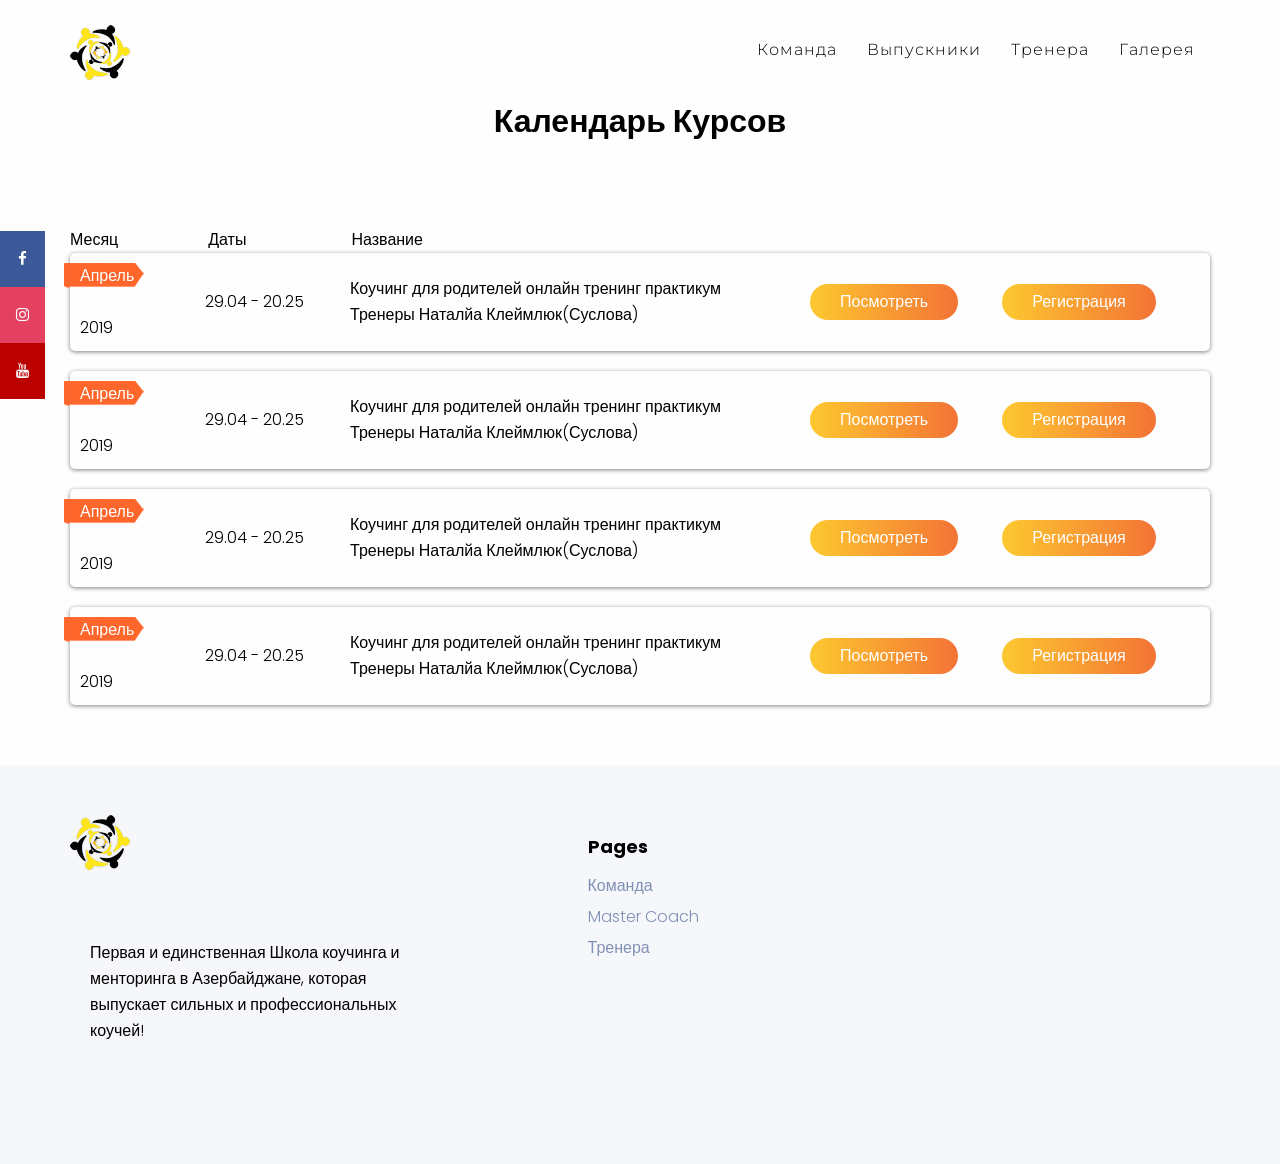
==== commit f0c15e9f: "initial commit" ====
--- a/calendar.html
+++ b/calendar.html
@@ -118,40 +118,53 @@
                     </ul>
                     <ul class="list-graduates">
                         <li>
-                            <span>Апрель<br>2019</span>
+                            
+                            <span>
+                                <div class="month">Апрель</div><br>2019</span>
                             <span>29.04 - 20.25</span>
                             <span>Коучинг для родителей онлайн тренинг практикум<br>
                                 Тренеры Наталйа Клеймлюк(Суслова)</span>
-                            
-                            <a class="inactive" href="graduate.html"><button disabled>Посмотреть</button></a>
-                            <a class="inactive" href="graduate.html"><button disabled>Регистрация</button></a>
-                        </li>
-                        <li>
-                            <span>Апрель<br>2019</span>
+
+                            <div class="anchors">
+                                <a href="graduate.html"><button >Посмотреть</button></a>
+                                <a href="graduate.html"><button >Регистрация</button></a>
+                            </div>
+                        </li>
+                        <li>
+                            
+                            <span><div class="month">Апрель</div><br>2019</span>
                             <span>29.04 - 20.25</span>
                             <span>Коучинг для родителей онлайн тренинг практикум<br>
                                   Тренеры Наталйа Клеймлюк(Суслова)</span>
                             
-                            <a href="graduate.html"><button>Посмотреть</button></a>
-                            <a href="graduate.html"><button>Регистрация</button></a>
-                        </li>
-                        <li>
-                            <span>Апрель<br>2019</span>
+                            <div class="anchors">
+                                <a href="graduate.html"><button>Посмотреть</button></a>
+                                <a href="graduate.html"><button>Регистрация</button></a>
+                            </div>
+                        </li>
+                        <li>
+                              
+                            <span><div class="month">Апрель</div><br>2019</span>
                             <span>29.04 - 20.25</span>
                             <span>Коучинг для родителей онлайн тренинг практикум<br>
                                 Тренеры Наталйа Клеймлюк(Суслова)</span>
                             
-                            <a href="graduate.html"><button>Посмотреть</button></a>
-                            <a href="graduate.html"><button>Регистрация</button></a>
-                        </li>
-                        <li>
-                            <span>Апрель<br>2019</span>
+                            <div class="anchors">
+                                <a href="graduate.html"><button>Посмотреть</button></a>
+                                <a href="graduate.html"><button>Регистрация</button></a>
+                            </div>
+                        </li>
+                        <li>
+                              
+                            <span><div class="month">Апрель</div><br>2019</span>
                             <span>29.04 - 20.25</span>
                             <span>Коучинг для родителей онлайн тренинг практикум<br>
                                 Тренеры Наталйа Клеймлюк(Суслова)</span>
-                            
-                            <a href="graduate.html"><button>Посмотреть</button></a>
-                            <a href="graduate.html"><button>Регистрация</button></a>
+                            <div class="anchors">
+                                <a href="graduate.html"><button>Посмотреть</button></a>
+                                <a href="graduate.html"><button>Регистрация</button></a>
+                            </div>
+                            
                         </li>
                     </ul>
                 </div>
--- a/assets/css/calendar.css
+++ b/assets/css/calendar.css
@@ -84,6 +84,8 @@
 }
 .list-graduates > li >  span {
     margin-left: 45px;
+    position: relative;
+    z-index: 9;
 }
 .list-graduates > li > span:nth-child(1){
     min-width: 80px;
@@ -96,10 +98,24 @@
     max-width: 410px;
     text-align: justify;
 }
-.list-graduates > li > a {
+.month {
+    color: #fff;
+}
+.month:before {
+    position: absolute;
+    content: "";
+    background-image: url(../img/month_arrow.png);
+    width: 125px;
+    background-position: 43px;
+    height: 25px;
+    left: -59px;
+    background-repeat: no-repeat;
+    z-index: -1;
+}
+.list-graduates > li > .anchors > a {
     margin-left: 50px;
 } 
-.list-graduates > li > a:last-child {
+.list-graduates > li > .anchors > a:last-child {
     margin-left: 40px;
 }
 .list-graduates > li > span:first-child {
@@ -108,12 +124,12 @@
 .list-graduates > li > span:nth-child(2){
     max-width: 28%;
 }
-.list-graduates > li > .inactive > button{
+.list-graduates > li > .anchors > .inactive > button{
     cursor: not-allowed;
     background-image: none;
     background-color: #313A3D;
 }
-.list-graduates > li > a > button {
+.list-graduates > li > .anchors > a > button {
     background-color: #fdc830;
     background-image: -webkit-gradient(linear, left top, right top, from(#fdc830), to(#f37335));
     background-image: -webkit-linear-gradient(left, #fdc830, #f37335);
@@ -157,3 +173,44 @@
 .names li:first-child {
     margin-left: 0px;
 }
+@media (max-width:992px){
+    .list-graduates > li > span:nth-child(3) {
+        width: 100%;
+        max-width: unset !important;
+        text-align: center !important;
+    }
+    .list-graduates > li > span {
+        margin-left: 0px;
+    }
+    .list-graduates > li > span:nth-child(1) {
+        min-width: 70px;
+        width: 100%;
+    }
+}
+@media (max-width:1200px){
+    .list-graduates > li > span:nth-child(1){
+        min-width: 70px;
+    }
+    .list-graduates > li > span:nth-child(2){
+        min-width: 60px;
+    }
+    .list-graduates > li > a > button {
+        padding: 5px 20px;
+    }
+    .list-graduates > li > span:nth-child(3){
+        min-width: 250px;
+        max-width: 250px;
+        text-align: justify;
+    }
+    .list-graduates > li > a {
+        margin-left: 50px;
+    } 
+    .names li {
+        margin-left: 80px;
+    }
+}
+@media (max-width:992px){
+    .names {
+        display:none;
+    }
+}
--- a/style.css
+++ b/style.css
@@ -851,7 +851,7 @@
 ----------------------------------*/
 
 .scrolltotop {
-    background: #404873 none repeat scroll 0 0;
+    background: #fdc830 none repeat scroll 0 0;
     bottom: 20px;
     color: #ffffff;
     display: none;
@@ -866,7 +866,7 @@
 }
 
 .scrolltotop:hover {
-    background: #FF7467;
+    background: #fdc830;
     color: #ffffff;
 }
 
@@ -1290,7 +1290,7 @@
 .home-two a:hover,
 .home-two ul#nav li a:hover,
 .home-two ul#nav li.active a {
-    color: #4694f9;
+    color: #fff;
 }
 
 .home-two .login-register ul li a {
@@ -1353,6 +1353,7 @@
 }
 .author-content a {
     position: relative;
+    color: #000000;
 }
 .single-testimonials .author-image {
     margin-bottom: 30px;
@@ -1945,7 +1946,7 @@
 
 @media (max-width: 1366px) {
     .padding-top {
-        padding-top: 20px;
+        padding-top: 80px;
     }
 }
 
@@ -2615,7 +2616,7 @@
 }
 
 .team_common .member_info span {
-    color: #363636;
+    color: #000000;
     font-size: 13px;
 }
 
@@ -3128,13 +3129,37 @@
 
 .icon-bar {
     position: fixed;
-    top: 50%;
+    top: 35%;
     -webkit-transform: translateY(-50%);
     -ms-transform: translateY(-50%);
     transform: translateY(-50%);
     z-index: 5;
     left: 0;
 }
+.calendar {
+    position: fixed;
+    top: 70%;
+    -webkit-transform: translateY(-50%);
+    -ms-transform: translateY(-50%);
+    transform: translateY(-50%);
+    z-index: 5;
+    left: 0;
+    width: 85px;
+}
+.calendar > a > img {
+    animation: rotate 2s infinite;
+    -webkit-animation: rotate 2s infinite;
+}
+
+@keyframes rotate {
+  0% { transform: rotateY(360deg); }
+  17% { transform: rotateY(0deg); }
+}
+
+@-webkit-keyframes rotate {
+  0% { transform: rotateY(360deg); }
+  17% { transform: rotateY(0deg); }
+} 
 @media (max-width:992px){
     .icon-bar {
         display: none;
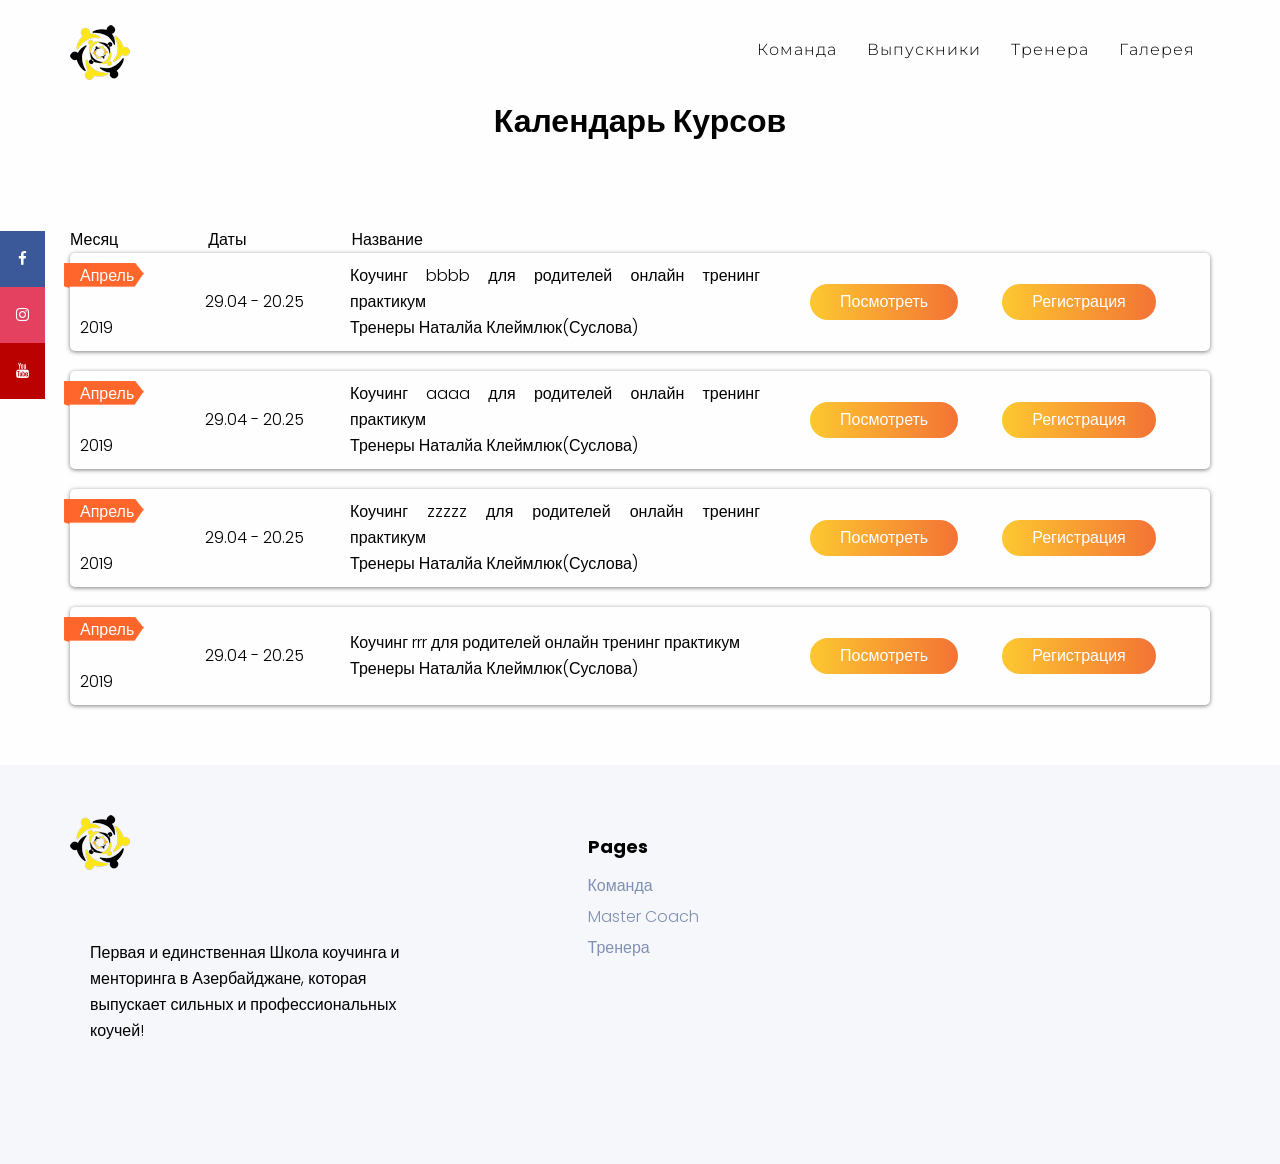
==== commit 00328b1e: "initial commit" ====
--- a/calendar.html
+++ b/calendar.html
@@ -85,17 +85,47 @@
         <a href="#" class="youtube"><i class="fa fa-youtube"></i></a> 
     </div>
     <!-- SOCIAL ICONS END -->
-    
-
- 
-    
-
     <!--ABOUT AREA-->
-    
-
-
-    
-
+
+    <!-- Modal -->
+    <div id="myModal" class="modal fade" role="dialog">
+    <div class="modal-dialog">
+
+        <!-- Modal content-->
+        <div class="modal-content">
+        <div class="modal-header">
+            <button type="button" class="close" data-dismiss="modal">&times;</button>
+            <h4 class="modal-title">Modal Header</h4>
+        </div>
+        <div class="modal-body">
+            <form action="post">
+                <input id="hidden-input" type="hidden" value="">
+                <div class="form-group">
+                    <label for="name">Name:</label>
+                    <input type="text" id="name" name="name" placeholder="Имя">
+                </div>
+                <div class="form-group">
+                    <label for="surname">Surname:</label>
+                    <input type="text" id="surname" name="surname" placeholder="Фамилия">
+                </div>
+                <div class="form-group">
+                    <label for="email">Surname:</label>
+                    <input type="email" id="email" name="email" placeholder="Ваш Меил">
+                </div>
+                <div class="form-group">
+                    <label for="phone">Surname:</label>
+                    <input type="number" id="number" name="phone" placeholder="Номер">
+                </div>
+                <input type="submit" value="Отправить">
+            </form>
+        </div>
+        <div class="modal-footer">
+            <button type="button" class="btn btn-default" data-dismiss="modal">Close</button>
+        </div>
+        </div>
+
+    </div>
+    </div>
    
     
 
@@ -117,52 +147,52 @@
                         <li>Название</li>
                     </ul>
                     <ul class="list-graduates">
-                        <li>
+                        <li class="main-list">
                             
                             <span>
                                 <div class="month">Апрель</div><br>2019</span>
                             <span>29.04 - 20.25</span>
-                            <span>Коучинг для родителей онлайн тренинг практикум<br>
+                            <span class="inputtext">Коучинг bbbb для родителей онлайн тренинг практикум<br>
                                 Тренеры Наталйа Клеймлюк(Суслова)</span>
 
                             <div class="anchors">
                                 <a href="graduate.html"><button >Посмотреть</button></a>
-                                <a href="graduate.html"><button >Регистрация</button></a>
-                            </div>
-                        </li>
-                        <li>
+                                <a href="javascript:void(0);"><button type="button"  data-toggle="modal" data-target="#myModal">Регистрация</button></a>
+                            </div>
+                        </li>
+                        <li class="main-list">
                             
                             <span><div class="month">Апрель</div><br>2019</span>
                             <span>29.04 - 20.25</span>
-                            <span>Коучинг для родителей онлайн тренинг практикум<br>
+                            <span class="inputtext">Коучинг aaaa для родителей онлайн тренинг практикум<br>
                                   Тренеры Наталйа Клеймлюк(Суслова)</span>
                             
                             <div class="anchors">
                                 <a href="graduate.html"><button>Посмотреть</button></a>
-                                <a href="graduate.html"><button>Регистрация</button></a>
-                            </div>
-                        </li>
-                        <li>
+                                <a href="javascript:void(0);"><button type="button"  data-toggle="modal" data-target="#myModal">Регистрация</button></a>
+                            </div>
+                        </li>
+                        <li class="main-list">
                               
                             <span><div class="month">Апрель</div><br>2019</span>
                             <span>29.04 - 20.25</span>
-                            <span>Коучинг для родителей онлайн тренинг практикум<br>
+                            <span class="inputtext">Коучинг zzzzz для родителей онлайн тренинг практикум<br>
                                 Тренеры Наталйа Клеймлюк(Суслова)</span>
                             
                             <div class="anchors">
                                 <a href="graduate.html"><button>Посмотреть</button></a>
-                                <a href="graduate.html"><button>Регистрация</button></a>
-                            </div>
-                        </li>
-                        <li>
+                                <a href="javascript:void(0);"><button type="button"  data-toggle="modal" data-target="#myModal">Регистрация</button></a>
+                            </div>
+                        </li>
+                        <li class="main-list">
                               
                             <span><div class="month">Апрель</div><br>2019</span>
                             <span>29.04 - 20.25</span>
-                            <span>Коучинг для родителей онлайн тренинг практикум<br>
+                            <span class="inputtext">Коучинг rrr для родителей онлайн тренинг практикум<br>
                                 Тренеры Наталйа Клеймлюк(Суслова)</span>
                             <div class="anchors">
                                 <a href="graduate.html"><button>Посмотреть</button></a>
-                                <a href="graduate.html"><button>Регистрация</button></a>
+                                <a href="javascript:void(0);"><button type="button"  data-toggle="modal" data-target="#myModal">Регистрация</button></a>
                             </div>
                             
                         </li>
@@ -214,6 +244,7 @@
     <!--====== SCRIPTS JS ======-->
     <script src="assets/js/plugins.js"></script>
     <script src="assets/js/main.js"></script>
+    <script src="assets/js/calendar.js"></script>
 </body>
 
 
--- a/assets/css/calendar.css
+++ b/assets/css/calendar.css
@@ -45,6 +45,11 @@
     display:flex;
     width: 60%;
     margin: 0 auto;
+    -webkit-box-orient: vertical;
+    -webkit-box-direction: normal;
+    -webkit-flex-direction: column;
+    -ms-flex-direction: column;
+    flex-direction: column;
 }
 .list-graduates {
     padding-inline-start: 0px;
@@ -139,7 +144,7 @@
     padding: 5px 30px;
     border: none;
 }
-form input[type="submit"] {
+/* form input[type="submit"] {
     background-color: #fdc830;
     background-image: -webkit-gradient(linear, left top, right top, from(#fdc830), to(#f37335));
     background-image: -webkit-linear-gradient(left, #fdc830, #f37335);
@@ -147,13 +152,13 @@
     color: #fff;
     border-top-right-radius: 50rem;
     border-bottom-right-radius: 50rem;
-}
-input[type="text"] {
+} */
+/* input[type="text"] {
     border-top-left-radius: 50rem;
     border-bottom-left-radius: 50rem;
     border: 1px solid #fdc830;
     padding: 0px 25px;
-}
+} */
 .names {
     -webkit-padding-start: 0px;
     padding-inline-start: 0px;
@@ -213,4 +218,19 @@
     .names {
         display:none;
     }
+}
+#name, #surname , #email , #number  {
+    border-radius: 50rem;
+    border: 1px solid #FD9638;
+    padding: 5px 25px;
+}
+input::-webkit-outer-spin-button,
+input::-webkit-inner-spin-button {
+    /* display: none; <- Crashes Chrome on hover */
+    -webkit-appearance: none;
+    margin: 0; /* <-- Apparently some margin are still there even though it's hidden */
+}
+
+input[type=number] {
+    -moz-appearance:textfield; /* Firefox */
 }
--- a/style.css
+++ b/style.css
@@ -1290,7 +1290,7 @@
 .home-two a:hover,
 .home-two ul#nav li a:hover,
 .home-two ul#nav li.active a {
-    color: #fff;
+    color: #000;
 }
 
 .home-two .login-register ul li a {
@@ -2968,7 +2968,7 @@
     top: -15px;
     border-bottom-left-radius: 249px;
     border-top-left-radius: 0px;
-    /* overflow: hidden; */  /*bunu ac task yerine yetirildi */
+    overflow: hidden;  /*bunu ac task yerine yetirildi */
 }
 .read-more-btn {
     text-align: center;
@@ -3225,6 +3225,11 @@
     fill: #000;
     height: 35px;
 }
+#Layer_1 {
+    fill: #000;
+    height: 100%;
+    width: 100%;
+}
 .owl-dots {
     display: -webkit-box;
         display: -webkit-flex;
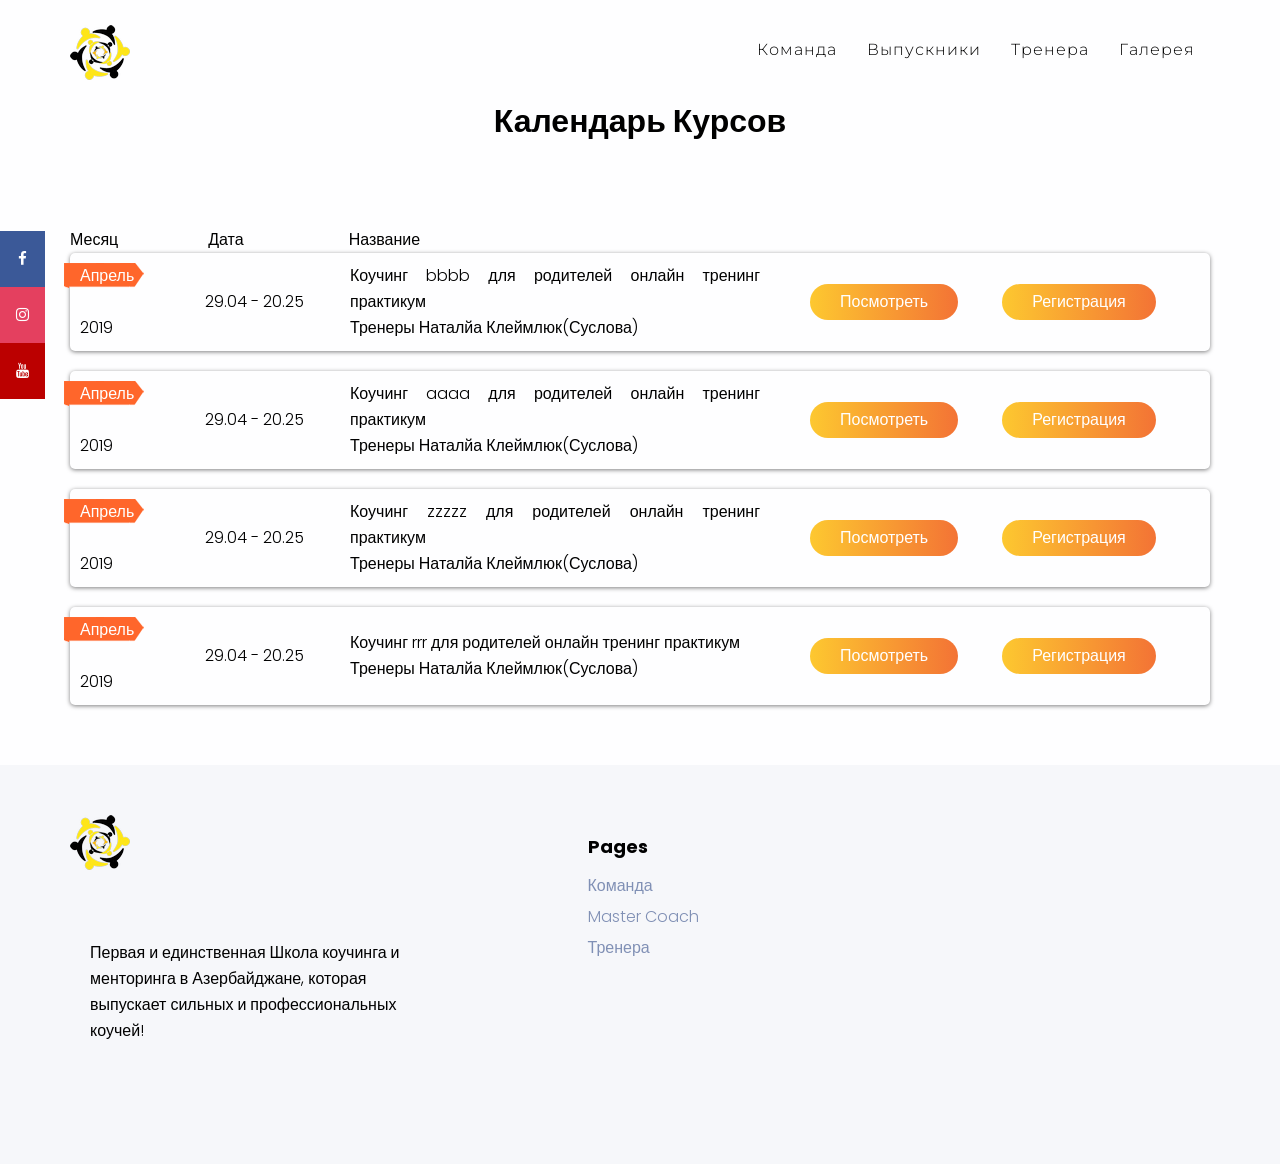
==== commit 6fab39f9: "Add files via upload" ====
--- a/calendar.html
+++ b/calendar.html
@@ -143,7 +143,7 @@
                 <div class="col-md-12 col-lg-12 col-sm-12 col-xs-12">
                     <ul class="names">
                         <li>Месяц</li>
-                        <li>Даты</li>
+                        <li>Дата</li>
                         <li>Название</li>
                     </ul>
                     <ul class="list-graduates">
@@ -168,7 +168,7 @@
                                   Тренеры Наталйа Клеймлюк(Суслова)</span>
                             
                             <div class="anchors">
-                                <a href="graduate.html"><button>Посмотреть</button></a>
+                                <a href="master-coach.html"><button>Посмотреть</button></a>
                                 <a href="javascript:void(0);"><button type="button"  data-toggle="modal" data-target="#myModal">Регистрация</button></a>
                             </div>
                         </li>
@@ -180,7 +180,7 @@
                                 Тренеры Наталйа Клеймлюк(Суслова)</span>
                             
                             <div class="anchors">
-                                <a href="graduate.html"><button>Посмотреть</button></a>
+                                <a href="master-coach.html"><button>Посмотреть</button></a>
                                 <a href="javascript:void(0);"><button type="button"  data-toggle="modal" data-target="#myModal">Регистрация</button></a>
                             </div>
                         </li>
@@ -191,7 +191,7 @@
                             <span class="inputtext">Коучинг rrr для родителей онлайн тренинг практикум<br>
                                 Тренеры Наталйа Клеймлюк(Суслова)</span>
                             <div class="anchors">
-                                <a href="graduate.html"><button>Посмотреть</button></a>
+                                <a href="master-coach.html"><button>Посмотреть</button></a>
                                 <a href="javascript:void(0);"><button type="button"  data-toggle="modal" data-target="#myModal">Регистрация</button></a>
                             </div>
                             
--- a/style.css
+++ b/style.css
@@ -1425,6 +1425,22 @@
     right: 0;
 }
 
+.later-div{
+    width: 70%;
+    margin: auto;
+    height: 200px;
+
+}
+
+.later-div img{
+    width: 100%;
+    height: 200px;
+    object-fit: contain;
+}
+
+
+
+
 #testimonials-slider-pager a.pager-item {
     border-radius: 50%;
     -webkit-box-shadow: 0 0 7px #f1f1f1;
@@ -1476,7 +1492,30 @@
     margin-top: 20px;
     width: calc(100% - 90px);
 }
-
+.cover-image{
+    width: 75%;
+    margin: auto;
+}
+.cover-image img{
+    width: 100%;
+}
+#photo-wrapper{
+    margin: 30px 0px;
+
+}
+#photo-wrapper .recom-letter{
+    text-align: center;
+}
+#photo-wrapper .img-wrap{
+    width: 70%;
+    margin: auto;
+    height: 300px;
+}
+#photo-wrapper .img-wrap img{
+    width: 100%;
+    height: 300px;
+    object-fit: contain;
+}
 
 @media (min-width: 1150px) and (max-width: 1915px) {
     #testimonials-slider-pager a.pager-item:nth-child(1) {
